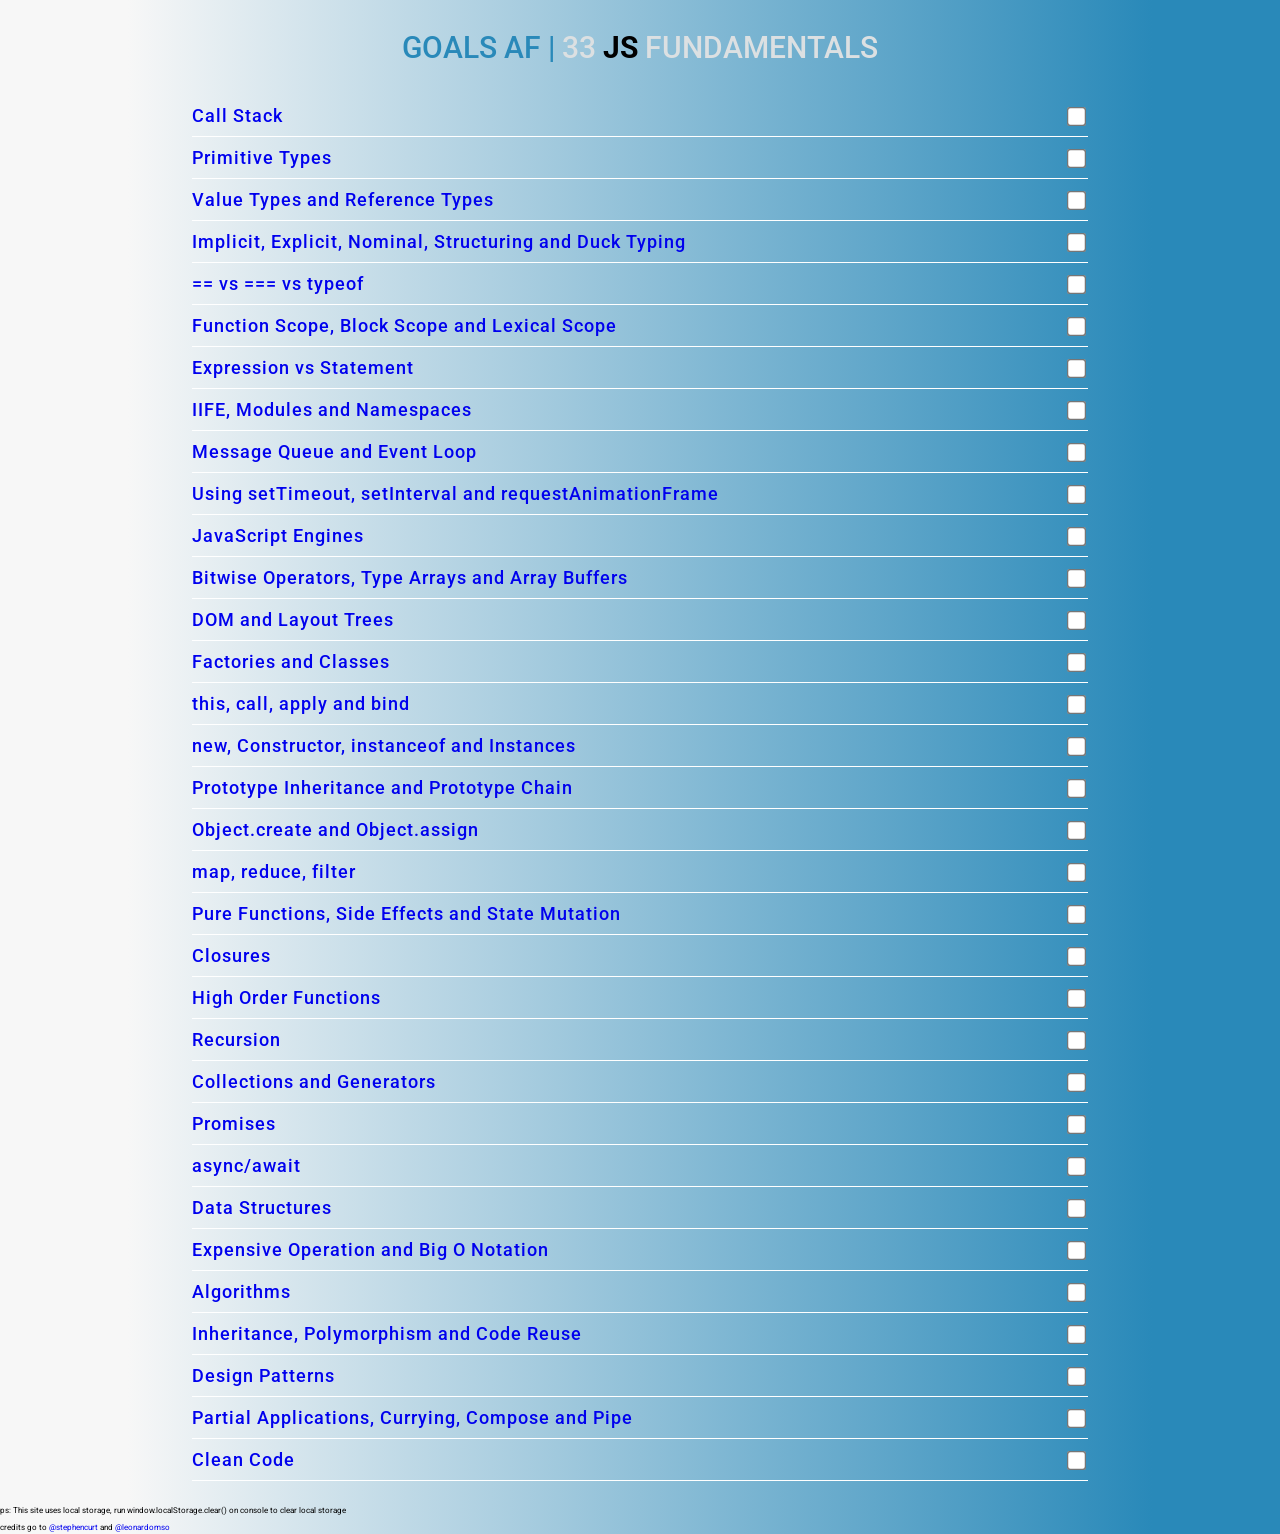
==== index.html @ ffe741ae "fix" ====
<!DOCTYPE html>
<html lang="en">
  <head>
  <meta charset="UTF-8">
  <meta name="viewport" content="width=device-width, initial-scale=1.0">
  <meta http-equiv="X-UA-Compatible" content="ie=edge">
  <link rel="icon" href="./assets/icons/iconfinder_js_282802.png">
  <link rel="stylesheet" href="./assets/stylesheets/style.css" type="text/css">
  <link href="https://fonts.googleapis.com/css?family=Roboto:400,500,700" rel="stylesheet">
  <script
  src="https://code.jquery.com/jquery-3.3.1.min.js"
  integrity="sha256-FgpCb/KJQlLNfOu91ta32o/NMZxltwRo8QtmkMRdAu8="
  crossorigin="anonymous"></script>
  <title>| 33 Fundamentals</title>
  </head>
  <body>
    <div>
      <h1><span>GOALS AF |</span> 33 <span>JS</span> Fundamentals</h1>
    </div>
    <div>
      <div id="checkbox-container">
        <div>
          <label for="option1"><a target="_blank" href="https://github.com/leonardomso/33-js-concepts#1-call-stack">Call Stack</a></label>
          <input type="checkbox" id="option1">
        </div>
        <div>
          <label for="option2"><a target="_blank" href="https://github.com/leonardomso/33-js-concepts#2-primitive-types">Primitive Types</a></label>
          <input type="checkbox" id="option2">
        </div>
        <div>
          <label for="option3"><a target="_blank" href="https://github.com/leonardomso/33-js-concepts#3-value-types-and-reference-types">Value Types and Reference Types</a></label>
          <input type="checkbox" id="option3">
        </div>
        <div>
          <label for="option4"><a target="_blank" href="https://github.com/leonardomso/33-js-concepts#4-implicit-explicit-nominal-structuring-and-duck-typing">Implicit, Explicit, Nominal, Structuring and Duck Typing</a></label>
          <input type="checkbox" id="option4">
        </div>
        <div>
          <label for="option5"><a target="_blank" href="https://github.com/leonardomso/33-js-concepts#5--vs--vs-typeof">== vs === vs typeof</a></label>
          <input type="checkbox" id="option5">
        </div>
        <div>
          <label for="option6"><a target="_blank" href="https://github.com/leonardomso/33-js-concepts#6-function-scope-block-scope-and-lexical-scope">Function Scope, Block Scope and Lexical Scope</a></label>
          <input type="checkbox" id="option6">
        </div>
        <div>
          <label for="option7"><a target="_blank" href="https://github.com/leonardomso/33-js-concepts#7-expression-vs-statement">Expression vs Statement</a></label>
          <input type="checkbox" id="option7">
        </div>
        <div>
          <label for="option8"> <a target="_blank" href="https://github.com/leonardomso/33-js-concepts#8-iife-modules-and-namespaces">IIFE, Modules and Namespaces</a></label>
          <input type="checkbox" id="option8">
        </div>
        <div>
          <label for="option9"><a target="_blank" href="https://github.com/leonardomso/33-js-concepts#9-message-queue-and-event-loop">Message Queue and Event Loop</a></label>
          <input type="checkbox" id="option9">
        </div>
        <div>
          <label for="option10"><a target="_blank" href="https://github.com/leonardomso/33-js-concepts#10-settimeout-setinterval-and-requestanimationframe">Using setTimeout, setInterval and requestAnimationFrame</a></label>
          <input type="checkbox" id="option10">
        </div>
        <div>
          <label for="option11"><a target="_blank" href="https://github.com/leonardomso/33-js-concepts#11-javascript-engines">JavaScript Engines</a></label>
          <input type="checkbox" id="option11">
        </div>
        <div>
          <label for="option12"><a target="_blank" href="https://github.com/leonardomso/33-js-concepts#12-bitwise-operators-type-arrays-and-array-buffers">Bitwise Operators, Type Arrays and Array Buffers</a></label>
          <input type="checkbox" id="option12">
        </div>
        <div>
          <label for="option13"><a target="_blank" href="https://github.com/leonardomso/33-js-concepts#13-dom-and-layout-trees">DOM and Layout Trees</a></label>
          <input type="checkbox" id="option13">
        </div>
        <div>
          <label for="option14"><a target="_blank" href="https://github.com/leonardomso/33-js-concepts#14-factories-and-classes">Factories and Classes</a></label>
          <input type="checkbox" id="option14">
        </div>
        <div>
          <label for="option15"><a href="https://github.com/leonardomso/33-js-concepts#15-this-call-apply-and-bind">this, call, apply and bind</a></label>
          <input type="checkbox" id="option15">
        </div>
        <div>
          <label for="option16"><a target="_blank" href="https://github.com/leonardomso/33-js-concepts#16-new-constructor-instanceof-and-instances">new, Constructor, instanceof and Instances</a></label>
          <input type="checkbox" id="option16">
        </div>
        <div>
          <label for="option17"><a target="_blank" href="https://github.com/leonardomso/33-js-concepts#17-prototype-inheritance-and-prototype-chain">Prototype Inheritance and Prototype Chain</a></label>
          <input type="checkbox" id="option17">
        </div>
        <div>
          <label for="option18"><a target="_blank" href="https://github.com/leonardomso/33-js-concepts#18-objectcreate-and-objectassign">Object.create and Object.assign</a></label>
          <input type="checkbox" id="option18">
        </div>
        <div>
          <label for="option19"><a target="_blank" href="https://github.com/leonardomso/33-js-concepts#19-map-reduce-filter">map, reduce, filter</a></label>
          <input type="checkbox" id="option19">
        </div>
        <div>
          <label for="option20"><a target="_blank" href="https://github.com/leonardomso/33-js-concepts#20-pure-functions-side-effects-and-state-mutation">Pure Functions, Side Effects and State Mutation</a></label>
          <input type="checkbox" id="option20">
        </div>
        <div>
          <label for="option21"><a target="_blank" href="https://github.com/leonardomso/33-js-concepts#21-closures">Closures</a></label>
          <input type="checkbox" id="option21">
        </div>
        <div>
          <label for="option22"><a target="_blank" href="https://github.com/leonardomso/33-js-concepts#22-high-order-functions">High Order Functions</a></label>
          <input type="checkbox" id="option22">
        </div>
        <div>
          <label for="option23"><a target="_blank" href="https://github.com/leonardomso/33-js-concepts#23-recursion">Recursion</a></label>
          <input type="checkbox" id="option23">
        </div>
        <div>
          <label for="option24"><a target="_blank" href="https://github.com/leonardomso/33-js-concepts#24-collections-and-generators">Collections and Generators</a></label>
          <input type="checkbox" id="option24">
        </div>
        <div>
          <label for="option25"><a target="_blank" href="https://github.com/leonardomso/33-js-concepts#25-promises">Promises</a></label>
          <input type="checkbox" id="option25">
        </div>
        <div>
          <label for="option26"><a target="_blank" href="https://github.com/leonardomso/33-js-concepts#26-asyncawait">async/await</a></label>
          <input type="checkbox" id="option26">
        </div>
        <div>
          <label for="option27"><a target="_blank" href="https://github.com/leonardomso/33-js-concepts#27-data-structures">Data Structures</a></label>
          <input type="checkbox" id="option27">
        </div>
        <div>
          <label for="option28"><a href="https://github.com/leonardomso/33-js-concepts#28-expensive-operation-and-big-o-notation">Expensive Operation and Big O Notation</a></label>
          <input type="checkbox" id="option28">
        </div>
        <div>
          <label for="option29"><a target="_blank" href="https://github.com/leonardomso/33-js-concepts#29-algorithms">Algorithms</a></label>
          <input type="checkbox" id="option29">
        </div>
        <div>
          <label for="option30"><a target="_blank" href="https://github.com/leonardomso/33-js-concepts#30-inheritance-polymorphism-and-code-reuse">Inheritance, Polymorphism and Code Reuse</a></label>
          <input type="checkbox" id="option30">
        </div>
        <div>
          <label for="option31"><a target="_blank" href="https://github.com/leonardomso/33-js-concepts#31-design-patterns">Design Patterns</a></label>
          <input type="checkbox" id="option31">
        </div>
        <div>
          <label for="option32"><a target="_blank" href="https://github.com/leonardomso/33-js-concepts#32-partial-applications-currying-compose-and-pipe">Partial Applications, Currying, Compose and Pipe</a>        </label>
          <input type="checkbox" id="option32">
        </div>
        <div>
          <label for="option33"><a target="_blank" href="https://github.com/leonardomso/33-js-concepts#33-clean-code">Clean Code</a></label>
          <input type="checkbox" id="option33">
        </div>
      </div>
    </div>
    <p><sub>ps: This site uses local storage, run window.localStorage.clear() on console to clear local storage<sub></p>
    <p><sub>credits go to <a href="https://medium.com/@stephenthecurt/33-fundamentals-every-javascript-developer-should-know-13dd720a90d1">@stephencurt</a> and <a href="https://github.com/leonardomso/33-js-concepts">@leonardomso</a><sub></p>
    <script type="text/javascript" src="./assets/scripts/main.js"></script>
  </body>
</html>
---- assets/stylesheets/style.css ----
*{
  margin: 0;
  padding: 0;
}

html {
  height: 100%;
  width: 100%;
}

body {
 min-width: 100%;
 background: linear-gradient(90deg, #f7f7f7 10%, #2989b9 90%);
 font-family: Roboto;
}

h1 { 
  color: #dce0e2;
  margin: 20px auto;
  padding: 10px 20px;
  text-align: center;
  text-transform: uppercase;
  font-size: 30px;
  font-weight: 500;
  width: 70%
}

span:nth-child(1) {
  color: #2989b9;
}

span:nth-child(2) {
  color: black;
  font-weight: bold;
}

#checkbox-container {
  width: 70%;
  margin: 0 auto;
  padding: 10px;
}

#checkbox-container div {
  margin-bottom: 10px;
  background-color: eae5e5;
  padding-bottom: 10px;
  border-bottom: 0.1px solid white;
}

#checkbox-container label {
  font-size: 18px;
  color: #2980b9;
  letter-spacing: 1px;
  width: 100%;
  font-weight: 500;
  padding: 10px 10px 10px 0px;
}

input[type=checkbox] {
  float:right;
  transform: scale(1.5);
  position: relative;
  top: 5px;
  right: 5px;
}

a{
  text-decoration: none;
}

#checkbox-container div a:visited{
  color: inherit;
}

#checkbox-container div:hover{
  text-shadow: 5px 0px 5px rgba(0, 0, 0, 0.4);
}

p {
  font-size: 10px;
  color: black;
}
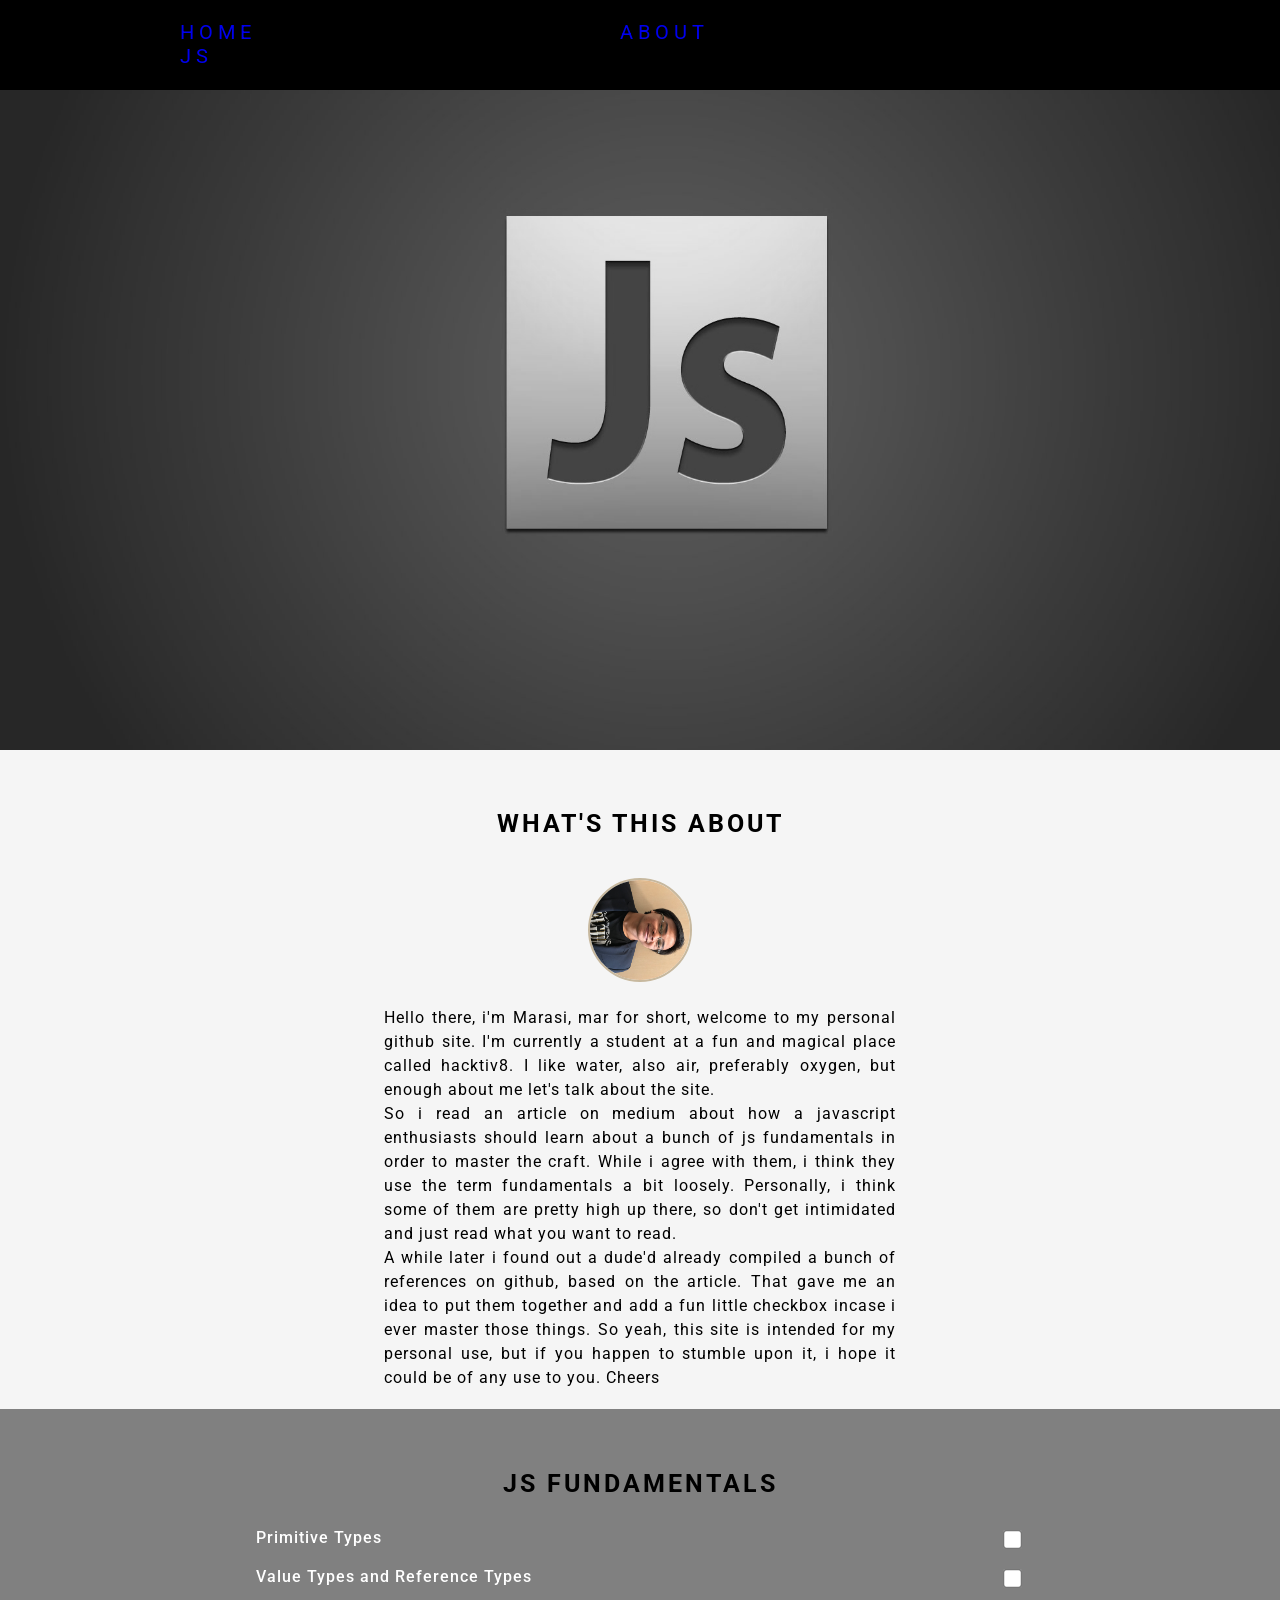
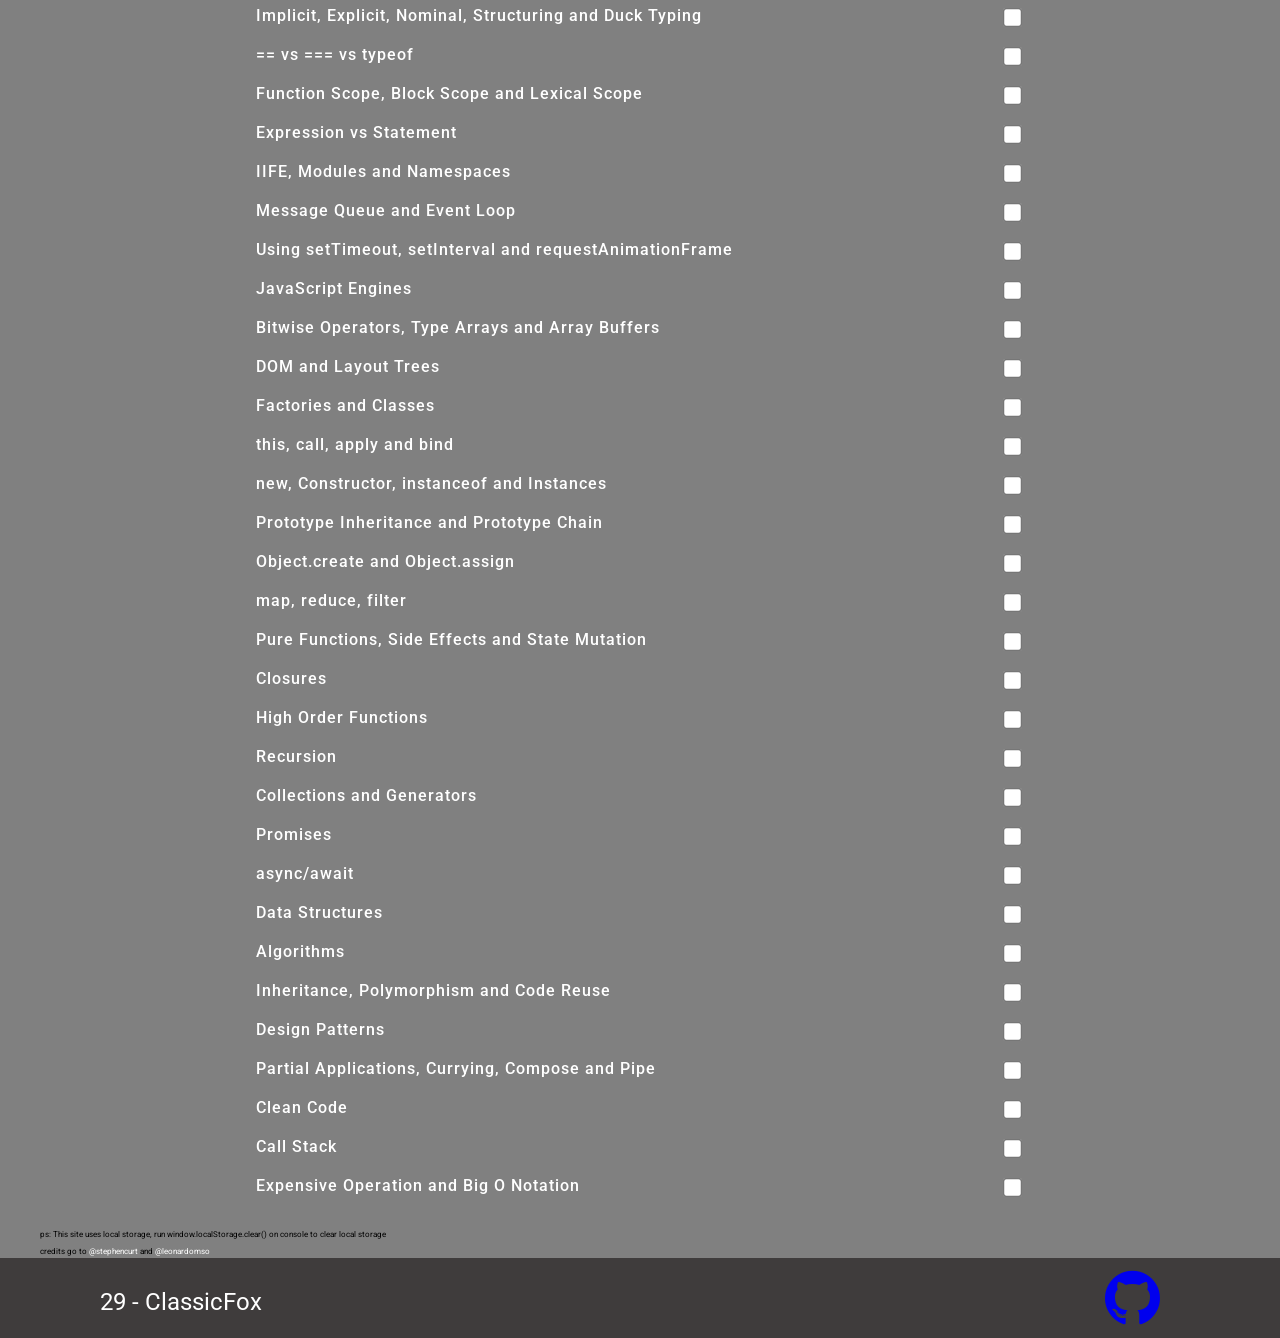
==== commit 3621423d: "revamp" ====
--- a/index.html
+++ b/index.html
@@ -5,156 +5,226 @@
   <meta name="viewport" content="width=device-width, initial-scale=1.0">
   <meta http-equiv="X-UA-Compatible" content="ie=edge">
   <link rel="icon" href="./assets/icons/iconfinder_js_282802.png">
-  <link rel="stylesheet" href="./assets/stylesheets/style.css" type="text/css">
+  <link rel="stylesheet" href="./assets/stylesheets/main.css" type="text/css">
   <link href="https://fonts.googleapis.com/css?family=Roboto:400,500,700" rel="stylesheet">
+  <link href="https://fonts.googleapis.com/css?family=Open+Sans|Raleway:100" rel="stylesheet">
+  <link href="https://stackpath.bootstrapcdn.com/font-awesome/4.7.0/css/font-awesome.min.css" rel="stylesheet" integrity="sha384-wvfXpqpZZVQGK6TAh5PVlGOfQNHSoD2xbE+QkPxCAFlNEevoEH3Sl0sibVcOQVnN" crossorigin="anonymous">
   <script
   src="https://code.jquery.com/jquery-3.3.1.min.js"
   integrity="sha256-FgpCb/KJQlLNfOu91ta32o/NMZxltwRo8QtmkMRdAu8="
   crossorigin="anonymous"></script>
-  <title>| 33 Fundamentals</title>
+  <title>Hello there | One of the best hello out there</title>
   </head>
-  <body>
-    <div>
-      <h1><span>GOALS AF |</span> 33 <span>JS</span> Fundamentals</h1>
-    </div>
-    <div>
-      <div id="checkbox-container">
+
+  <body>   
+    <section id="header">
+      <div class="nav">
+        <ul>
+          <li><a href="index.html">HOME</a></li>
+          <li><a href="#home-callout">ABOUT</a></li>
+          <li><a href="#main">JS</a></li>
+        </ul>
+      </div>
+    </section>
+
+    <section id="home">
+      <div class="content-home">
+        
+          <p class="home-tag"><span>J</span>u<span>s</span>t Code</p>
+      </div>
+    </section>
+
+    <section id="home-callout">
+        <div class="content-call-out">
+            <br>
+            <h3>What's this about</h3>
+            <img id="avatar" src="./assets/images/profile_photo.jpg">
+            <div id="about-box">
+              <p>
+                Hello there, i'm Marasi, mar for short, welcome to my personal github site.
+                I'm currently a student at a fun and magical place called hacktiv8.
+                I like water, also air, preferably oxygen, but enough about me let's talk about the site.
+              </p>
+              <p>
+                So i read an article on medium about how a javascript enthusiasts should learn about
+                a bunch of js fundamentals in order to master the craft. While i agree with them,
+                i think they use the term fundamentals a bit loosely. Personally, i think some of them are 
+                pretty high up there, so don't get intimidated and just read what you want to read.
+              </p>
+              <p>
+                A while later i found out a dude'd already compiled a bunch of references on github, based on the article.
+                That gave me an idea to put them together and add a fun little checkbox incase i ever master those things.
+                So yeah, this site is intended for my personal use, 
+                but if you happen to stumble upon it, i hope it could be of any use to you. Cheers
+              </p>
+            </div>
+            <br> 
+            <div clas="arrow">
+
+            </div>
+        </div>
+      </section>
+
+    <section id="main">
+      <div class="content-main">
+          <div class="title">
+              <h1>JS Fundamentals</h1>
+            </div>
+            <div>
+              <div id="checkbox-container">
+               
+                <div>
+                  <label for="option2"><a target="_blank" href="https://github.com/leonardomso/33-js-concepts#2-primitive-types">Primitive Types</a></label>
+                  <input type="checkbox" id="option2">
+                </div>
+                <div>
+                  <label for="option3"><a target="_blank" href="https://github.com/leonardomso/33-js-concepts#3-value-types-and-reference-types">Value Types and Reference Types</a></label>
+                  <input type="checkbox" id="option3">
+                </div>
+                <div>
+                  <label for="option4"><a target="_blank" href="https://github.com/leonardomso/33-js-concepts#4-implicit-explicit-nominal-structuring-and-duck-typing">Implicit, Explicit, Nominal, Structuring and Duck Typing</a></label>
+                  <input type="checkbox" id="option4">
+                </div>
+                <div>
+                  <label for="option5"><a target="_blank" href="https://github.com/leonardomso/33-js-concepts#5--vs--vs-typeof">== vs === vs typeof</a></label>
+                  <input type="checkbox" id="option5">
+                </div>
+                <div>
+                  <label for="option6"><a target="_blank" href="https://github.com/leonardomso/33-js-concepts#6-function-scope-block-scope-and-lexical-scope">Function Scope, Block Scope and Lexical Scope</a></label>
+                  <input type="checkbox" id="option6">
+                </div>
+                <div>
+                  <label for="option7"><a target="_blank" href="https://github.com/leonardomso/33-js-concepts#7-expression-vs-statement">Expression vs Statement</a></label>
+                  <input type="checkbox" id="option7">
+                </div>
+                <div>
+                  <label for="option8"> <a target="_blank" href="https://github.com/leonardomso/33-js-concepts#8-iife-modules-and-namespaces">IIFE, Modules and Namespaces</a></label>
+                  <input type="checkbox" id="option8">
+                </div>
+                <div>
+                  <label for="option9"><a target="_blank" href="https://github.com/leonardomso/33-js-concepts#9-message-queue-and-event-loop">Message Queue and Event Loop</a></label>
+                  <input type="checkbox" id="option9">
+                </div>
+                <div>
+                  <label for="option10"><a target="_blank" href="https://github.com/leonardomso/33-js-concepts#10-settimeout-setinterval-and-requestanimationframe">Using setTimeout, setInterval and requestAnimationFrame</a></label>
+                  <input type="checkbox" id="option10">
+                </div>
+                <div>
+                  <label for="option11"><a target="_blank" href="https://github.com/leonardomso/33-js-concepts#11-javascript-engines">JavaScript Engines</a></label>
+                  <input type="checkbox" id="option11">
+                </div>
+                <div>
+                  <label for="option12"><a target="_blank" href="https://github.com/leonardomso/33-js-concepts#12-bitwise-operators-type-arrays-and-array-buffers">Bitwise Operators, Type Arrays and Array Buffers</a></label>
+                  <input type="checkbox" id="option12">
+                </div>
+                <div>
+                  <label for="option13"><a target="_blank" href="https://github.com/leonardomso/33-js-concepts#13-dom-and-layout-trees">DOM and Layout Trees</a></label>
+                  <input type="checkbox" id="option13">
+                </div>
+                <div>
+                  <label for="option14"><a target="_blank" href="https://github.com/leonardomso/33-js-concepts#14-factories-and-classes">Factories and Classes</a></label>
+                  <input type="checkbox" id="option14">
+                </div>
+                <div>
+                  <label for="option15"><a href="https://github.com/leonardomso/33-js-concepts#15-this-call-apply-and-bind">this, call, apply and bind</a></label>
+                  <input type="checkbox" id="option15">
+                </div>
+                <div>
+                  <label for="option16"><a target="_blank" href="https://github.com/leonardomso/33-js-concepts#16-new-constructor-instanceof-and-instances">new, Constructor, instanceof and Instances</a></label>
+                  <input type="checkbox" id="option16">
+                </div>
+                <div>
+                  <label for="option17"><a target="_blank" href="https://github.com/leonardomso/33-js-concepts#17-prototype-inheritance-and-prototype-chain">Prototype Inheritance and Prototype Chain</a></label>
+                  <input type="checkbox" id="option17">
+                </div>
+                <div>
+                  <label for="option18"><a target="_blank" href="https://github.com/leonardomso/33-js-concepts#18-objectcreate-and-objectassign">Object.create and Object.assign</a></label>
+                  <input type="checkbox" id="option18">
+                </div>
+                <div>
+                  <label for="option19"><a target="_blank" href="https://github.com/leonardomso/33-js-concepts#19-map-reduce-filter">map, reduce, filter</a></label>
+                  <input type="checkbox" id="option19">
+                </div>
+                <div>
+                  <label for="option20"><a target="_blank" href="https://github.com/leonardomso/33-js-concepts#20-pure-functions-side-effects-and-state-mutation">Pure Functions, Side Effects and State Mutation</a></label>
+                  <input type="checkbox" id="option20">
+                </div>
+                <div>
+                  <label for="option21"><a target="_blank" href="https://github.com/leonardomso/33-js-concepts#21-closures">Closures</a></label>
+                  <input type="checkbox" id="option21">
+                </div>
+                <div>
+                  <label for="option22"><a target="_blank" href="https://github.com/leonardomso/33-js-concepts#22-high-order-functions">High Order Functions</a></label>
+                  <input type="checkbox" id="option22">
+                </div>
+                <div>
+                  <label for="option23"><a target="_blank" href="https://github.com/leonardomso/33-js-concepts#23-recursion">Recursion</a></label>
+                  <input type="checkbox" id="option23">
+                </div>
+                <div>
+                  <label for="option24"><a target="_blank" href="https://github.com/leonardomso/33-js-concepts#24-collections-and-generators">Collections and Generators</a></label>
+                  <input type="checkbox" id="option24">
+                </div>
+                <div>
+                  <label for="option25"><a target="_blank" href="https://github.com/leonardomso/33-js-concepts#25-promises">Promises</a></label>
+                  <input type="checkbox" id="option25">
+                </div>
+                <div>
+                  <label for="option26"><a target="_blank" href="https://github.com/leonardomso/33-js-concepts#26-asyncawait">async/await</a></label>
+                  <input type="checkbox" id="option26">
+                </div>
+                <div>
+                  <label for="option27"><a target="_blank" href="https://github.com/leonardomso/33-js-concepts#27-data-structures">Data Structures</a></label>
+                  <input type="checkbox" id="option27">
+                </div>
+                <div>
+                  <label for="option29"><a target="_blank" href="https://github.com/leonardomso/33-js-concepts#29-algorithms">Algorithms</a></label>
+                  <input type="checkbox" id="option29">
+                </div>
+                <div>
+                  <label for="option30"><a target="_blank" href="https://github.com/leonardomso/33-js-concepts#30-inheritance-polymorphism-and-code-reuse">Inheritance, Polymorphism and Code Reuse</a></label>
+                  <input type="checkbox" id="option30">
+                </div>
+                <div>
+                  <label for="option31"><a target="_blank" href="https://github.com/leonardomso/33-js-concepts#31-design-patterns">Design Patterns</a></label>
+                  <input type="checkbox" id="option31">
+                </div>
+                <div>
+                  <label for="option32"><a target="_blank" href="https://github.com/leonardomso/33-js-concepts#32-partial-applications-currying-compose-and-pipe">Partial Applications, Currying, Compose and Pipe</a>        </label>
+                  <input type="checkbox" id="option32">
+                </div>
+                <div>
+                  <label for="option33"><a target="_blank" href="https://github.com/leonardomso/33-js-concepts#33-clean-code">Clean Code</a></label>
+                  <input type="checkbox" id="option33">
+                </div>
+                <div>
+                    <label for="option35"><a target="_blank" href="https://github.com/leonardomso/33-js-concepts#1-call-stack">Call Stack</a></label>
+                    <input type="checkbox" id="option35">
+                  </div>
+                  <div>
+                      <label for="option34"><a target="_blank" href="https://github.com/leonardomso/33-js-concepts#28-expensive-operation-and-big-o-notation">Expensive Operation and Big O Notation</a></label>
+                      <input type="checkbox" id="option34">
+                  </div>
+                
+
+              </div>
+            </div>
+      </div>
+      <div class="post-script">
+          <p><sub>ps: This site uses local storage, run window.localStorage.clear() on console to clear local storage<sub></p>
+            <p><sub>credits go to <a href="https://medium.com/@stephenthecurt/33-fundamentals-every-javascript-developer-should-know-13dd720a90d1">@stephencurt</a> and <a href="https://github.com/leonardomso/33-js-concepts">@leonardomso</a><sub></p>
+      </div>
+    </section>
+
+    <footer>
         <div>
-          <label for="option1"><a target="_blank" href="https://github.com/leonardomso/33-js-concepts#1-call-stack">Call Stack</a></label>
-          <input type="checkbox" id="option1">
+            <p>29 - ClassicFox</p></div>
+            <div class="social-media">
+                <span><a href="https://github.com/mar-sh"><i class="fa fa-github fa-4x" aria-hidden="true"></i></a></span>
+            </div>
         </div>
-        <div>
-          <label for="option2"><a target="_blank" href="https://github.com/leonardomso/33-js-concepts#2-primitive-types">Primitive Types</a></label>
-          <input type="checkbox" id="option2">
-        </div>
-        <div>
-          <label for="option3"><a target="_blank" href="https://github.com/leonardomso/33-js-concepts#3-value-types-and-reference-types">Value Types and Reference Types</a></label>
-          <input type="checkbox" id="option3">
-        </div>
-        <div>
-          <label for="option4"><a target="_blank" href="https://github.com/leonardomso/33-js-concepts#4-implicit-explicit-nominal-structuring-and-duck-typing">Implicit, Explicit, Nominal, Structuring and Duck Typing</a></label>
-          <input type="checkbox" id="option4">
-        </div>
-        <div>
-          <label for="option5"><a target="_blank" href="https://github.com/leonardomso/33-js-concepts#5--vs--vs-typeof">== vs === vs typeof</a></label>
-          <input type="checkbox" id="option5">
-        </div>
-        <div>
-          <label for="option6"><a target="_blank" href="https://github.com/leonardomso/33-js-concepts#6-function-scope-block-scope-and-lexical-scope">Function Scope, Block Scope and Lexical Scope</a></label>
-          <input type="checkbox" id="option6">
-        </div>
-        <div>
-          <label for="option7"><a target="_blank" href="https://github.com/leonardomso/33-js-concepts#7-expression-vs-statement">Expression vs Statement</a></label>
-          <input type="checkbox" id="option7">
-        </div>
-        <div>
-          <label for="option8"> <a target="_blank" href="https://github.com/leonardomso/33-js-concepts#8-iife-modules-and-namespaces">IIFE, Modules and Namespaces</a></label>
-          <input type="checkbox" id="option8">
-        </div>
-        <div>
-          <label for="option9"><a target="_blank" href="https://github.com/leonardomso/33-js-concepts#9-message-queue-and-event-loop">Message Queue and Event Loop</a></label>
-          <input type="checkbox" id="option9">
-        </div>
-        <div>
-          <label for="option10"><a target="_blank" href="https://github.com/leonardomso/33-js-concepts#10-settimeout-setinterval-and-requestanimationframe">Using setTimeout, setInterval and requestAnimationFrame</a></label>
-          <input type="checkbox" id="option10">
-        </div>
-        <div>
-          <label for="option11"><a target="_blank" href="https://github.com/leonardomso/33-js-concepts#11-javascript-engines">JavaScript Engines</a></label>
-          <input type="checkbox" id="option11">
-        </div>
-        <div>
-          <label for="option12"><a target="_blank" href="https://github.com/leonardomso/33-js-concepts#12-bitwise-operators-type-arrays-and-array-buffers">Bitwise Operators, Type Arrays and Array Buffers</a></label>
-          <input type="checkbox" id="option12">
-        </div>
-        <div>
-          <label for="option13"><a target="_blank" href="https://github.com/leonardomso/33-js-concepts#13-dom-and-layout-trees">DOM and Layout Trees</a></label>
-          <input type="checkbox" id="option13">
-        </div>
-        <div>
-          <label for="option14"><a target="_blank" href="https://github.com/leonardomso/33-js-concepts#14-factories-and-classes">Factories and Classes</a></label>
-          <input type="checkbox" id="option14">
-        </div>
-        <div>
-          <label for="option15"><a href="https://github.com/leonardomso/33-js-concepts#15-this-call-apply-and-bind">this, call, apply and bind</a></label>
-          <input type="checkbox" id="option15">
-        </div>
-        <div>
-          <label for="option16"><a target="_blank" href="https://github.com/leonardomso/33-js-concepts#16-new-constructor-instanceof-and-instances">new, Constructor, instanceof and Instances</a></label>
-          <input type="checkbox" id="option16">
-        </div>
-        <div>
-          <label for="option17"><a target="_blank" href="https://github.com/leonardomso/33-js-concepts#17-prototype-inheritance-and-prototype-chain">Prototype Inheritance and Prototype Chain</a></label>
-          <input type="checkbox" id="option17">
-        </div>
-        <div>
-          <label for="option18"><a target="_blank" href="https://github.com/leonardomso/33-js-concepts#18-objectcreate-and-objectassign">Object.create and Object.assign</a></label>
-          <input type="checkbox" id="option18">
-        </div>
-        <div>
-          <label for="option19"><a target="_blank" href="https://github.com/leonardomso/33-js-concepts#19-map-reduce-filter">map, reduce, filter</a></label>
-          <input type="checkbox" id="option19">
-        </div>
-        <div>
-          <label for="option20"><a target="_blank" href="https://github.com/leonardomso/33-js-concepts#20-pure-functions-side-effects-and-state-mutation">Pure Functions, Side Effects and State Mutation</a></label>
-          <input type="checkbox" id="option20">
-        </div>
-        <div>
-          <label for="option21"><a target="_blank" href="https://github.com/leonardomso/33-js-concepts#21-closures">Closures</a></label>
-          <input type="checkbox" id="option21">
-        </div>
-        <div>
-          <label for="option22"><a target="_blank" href="https://github.com/leonardomso/33-js-concepts#22-high-order-functions">High Order Functions</a></label>
-          <input type="checkbox" id="option22">
-        </div>
-        <div>
-          <label for="option23"><a target="_blank" href="https://github.com/leonardomso/33-js-concepts#23-recursion">Recursion</a></label>
-          <input type="checkbox" id="option23">
-        </div>
-        <div>
-          <label for="option24"><a target="_blank" href="https://github.com/leonardomso/33-js-concepts#24-collections-and-generators">Collections and Generators</a></label>
-          <input type="checkbox" id="option24">
-        </div>
-        <div>
-          <label for="option25"><a target="_blank" href="https://github.com/leonardomso/33-js-concepts#25-promises">Promises</a></label>
-          <input type="checkbox" id="option25">
-        </div>
-        <div>
-          <label for="option26"><a target="_blank" href="https://github.com/leonardomso/33-js-concepts#26-asyncawait">async/await</a></label>
-          <input type="checkbox" id="option26">
-        </div>
-        <div>
-          <label for="option27"><a target="_blank" href="https://github.com/leonardomso/33-js-concepts#27-data-structures">Data Structures</a></label>
-          <input type="checkbox" id="option27">
-        </div>
-        <div>
-          <label for="option28"><a href="https://github.com/leonardomso/33-js-concepts#28-expensive-operation-and-big-o-notation">Expensive Operation and Big O Notation</a></label>
-          <input type="checkbox" id="option28">
-        </div>
-        <div>
-          <label for="option29"><a target="_blank" href="https://github.com/leonardomso/33-js-concepts#29-algorithms">Algorithms</a></label>
-          <input type="checkbox" id="option29">
-        </div>
-        <div>
-          <label for="option30"><a target="_blank" href="https://github.com/leonardomso/33-js-concepts#30-inheritance-polymorphism-and-code-reuse">Inheritance, Polymorphism and Code Reuse</a></label>
-          <input type="checkbox" id="option30">
-        </div>
-        <div>
-          <label for="option31"><a target="_blank" href="https://github.com/leonardomso/33-js-concepts#31-design-patterns">Design Patterns</a></label>
-          <input type="checkbox" id="option31">
-        </div>
-        <div>
-          <label for="option32"><a target="_blank" href="https://github.com/leonardomso/33-js-concepts#32-partial-applications-currying-compose-and-pipe">Partial Applications, Currying, Compose and Pipe</a>        </label>
-          <input type="checkbox" id="option32">
-        </div>
-        <div>
-          <label for="option33"><a target="_blank" href="https://github.com/leonardomso/33-js-concepts#33-clean-code">Clean Code</a></label>
-          <input type="checkbox" id="option33">
-        </div>
-      </div>
-    </div>
-    <p><sub>ps: This site uses local storage, run window.localStorage.clear() on console to clear local storage<sub></p>
-    <p><sub>credits go to <a href="https://medium.com/@stephenthecurt/33-fundamentals-every-javascript-developer-should-know-13dd720a90d1">@stephencurt</a> and <a href="https://github.com/leonardomso/33-js-concepts">@leonardomso</a><sub></p>
+    </footer>
+    
     <script type="text/javascript" src="./assets/scripts/main.js"></script>
   </body>
 </html>
--- a/assets/stylesheets/main.css
+++ b/assets/stylesheets/main.css
@@ -0,0 +1,216 @@
+/* Global */
+* {
+  margin: 0;
+  padding: 0;
+}
+
+html {
+  height: 100%;
+  width: 100%;
+}
+
+body {
+  scroll-behavior: smooth;
+  min-height: 100%;
+  min-width: 100%;
+  font-family: Roboto;
+}
+
+/* Header */
+#header {
+  height: 10%;
+  width: 100%;
+  background-color: black;
+  position: fixed;
+  z-index: 20;
+}
+
+#header nav {
+  float: left;
+}
+
+#header li{
+  display: inline-block;
+  color : white;
+  font-size: 20px;
+  font-family: Roboto, sans-serif;
+  letter-spacing: 5px;
+  margin: 0 100px;
+  position: relative;
+  top: 20px;
+}
+
+#header li a {
+  margin: 10px 80px;
+  text-align: center;
+  text-decoration: none;
+}
+
+#header li a:visited {
+  color: inherit;
+}
+
+#header li a:hover {
+  transform: scale(1.2);
+  transition: 1s;
+}
+
+/* Home */
+#home {
+  display: block;
+  height: 750px;
+  width: 100%;
+  background: url("../images/js.jpg");
+  filter: grayscale(1);
+  background-size: cover;
+  background-repeat: no-repeat;
+}
+
+/* Home-callout */
+#home-callout {
+    width: 100%;
+    height: auto;
+    background-color: whitesmoke;
+}
+
+.content-call-out {
+  width: 80%;
+  margin: 0 auto;
+  text-align: center;
+}
+
+.content-call-out h3 {
+  margin: 40px auto;
+  font-size: 25px;
+  text-transform: uppercase;
+  font-weight: 700;
+  letter-spacing: 3px;
+}
+
+#avatar {
+  width:  100px;
+  height: 100px;
+  border: 2px solid #c7b89e;
+  border-radius: 50%;
+  margin-bottom: 20px;
+  transform: rotate(90deg);
+  -webkit-transform: rotate(90deg);
+  -moz-transform: rotate(90deg);
+}
+
+#about-box {
+  width: 50%;
+  margin: 0px auto;
+  text-align: justify;
+}
+
+#about-box p {
+  letter-spacing: 1px;
+  font-size: 16px;
+  line-height: 24px;
+}
+
+/* Main */
+#main {
+  width: 100%;
+  height: auto;
+  background-color: grey;
+}
+
+.content-main {
+  width: 80%;
+  margin: 0 auto;
+}
+
+.content-main h1 {
+  position: relative;
+  top: 20px;
+  margin: 0 auto;
+  padding: 40px 0;
+  font-size: 25px;
+  text-transform: uppercase;
+  font-weight: 700;
+  letter-spacing: 3px;
+  text-align: center;
+}
+
+#checkbox-container {
+  width: 75%;
+  margin: 0 auto;
+  padding: 10px;
+}
+
+#checkbox-container div {
+  margin-bottom: 10px;
+  padding-bottom: 10px;
+}
+
+#checkbox-container div a {
+  font-size: 16px;
+  text-decoration: none;
+  color: white;
+  letter-spacing: 1px;
+  width: 100%;
+  font-weight: 500;
+  padding: 10px 10px 10px 0px;
+}
+
+input[type=checkbox] {
+  float:right;
+  transform: scale(1.5);
+  position: relative;
+  top: 5px;
+  right: 5px;
+}
+
+#checkbox-container div a:visited{
+  color: white;
+}
+
+#checkbox-container div:hover{
+  text-shadow: 10px 5px 5px rgba(0, 0, 0, 0.8);
+}
+
+.post-script {
+  margin-left: 40px;
+  font-size: 10px;
+}
+
+.post-script a{
+  text-decoration: none;
+  color: white;
+}
+
+.post-script a:visited {
+  color: inherit;
+}
+
+/* Footer */
+
+footer {
+  height: 80px;
+  background-color: rgba(46, 43, 43, 0.918);
+  float: bottom;
+}
+
+footer p {
+  color:white;
+  padding-top: 10px;
+  margin-left: 100px;
+  display: inline-block;
+  font-size: 24px;
+  position: relative;
+  top: 20px;
+}
+
+i {
+  float: right;
+  position: relative;
+  bottom: 30px;
+  right: 20px;
+  margin-right: 100px;    
+}
+
+footer a:visited {
+  color: initial;
+}
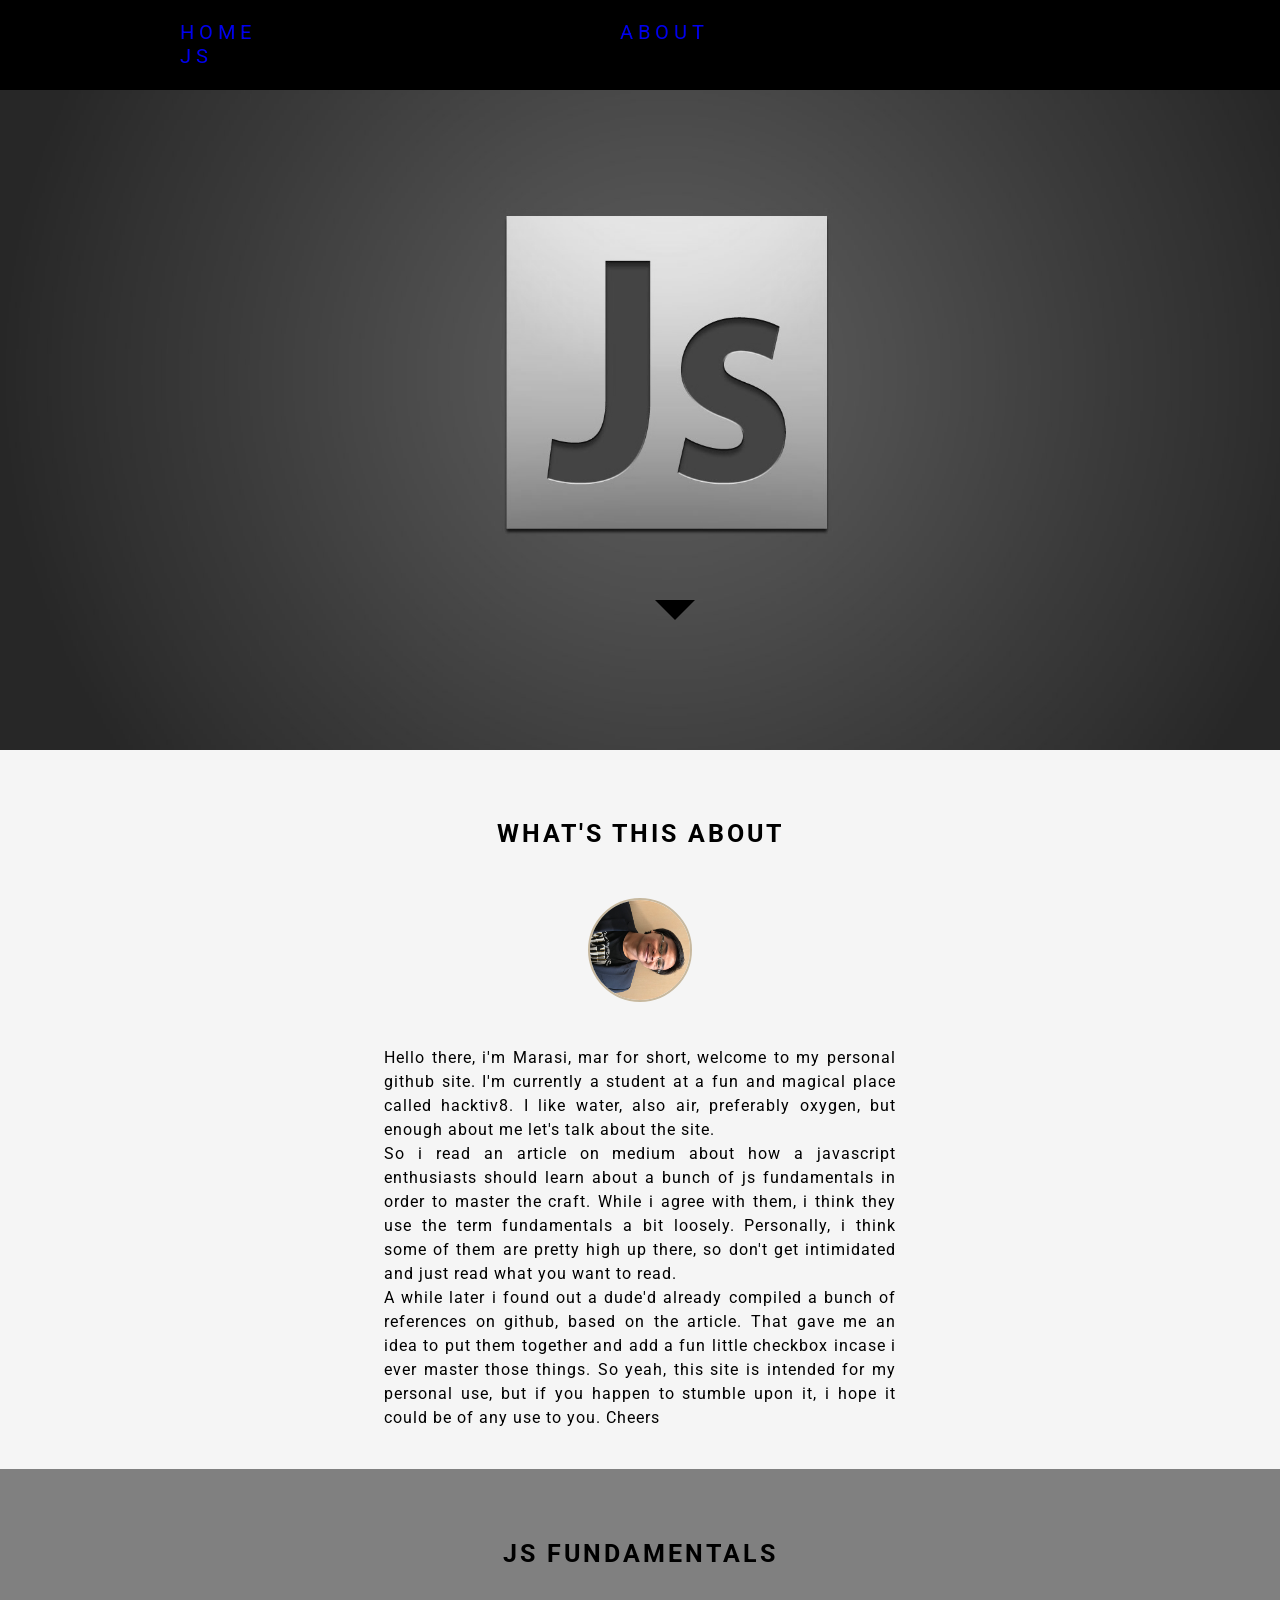
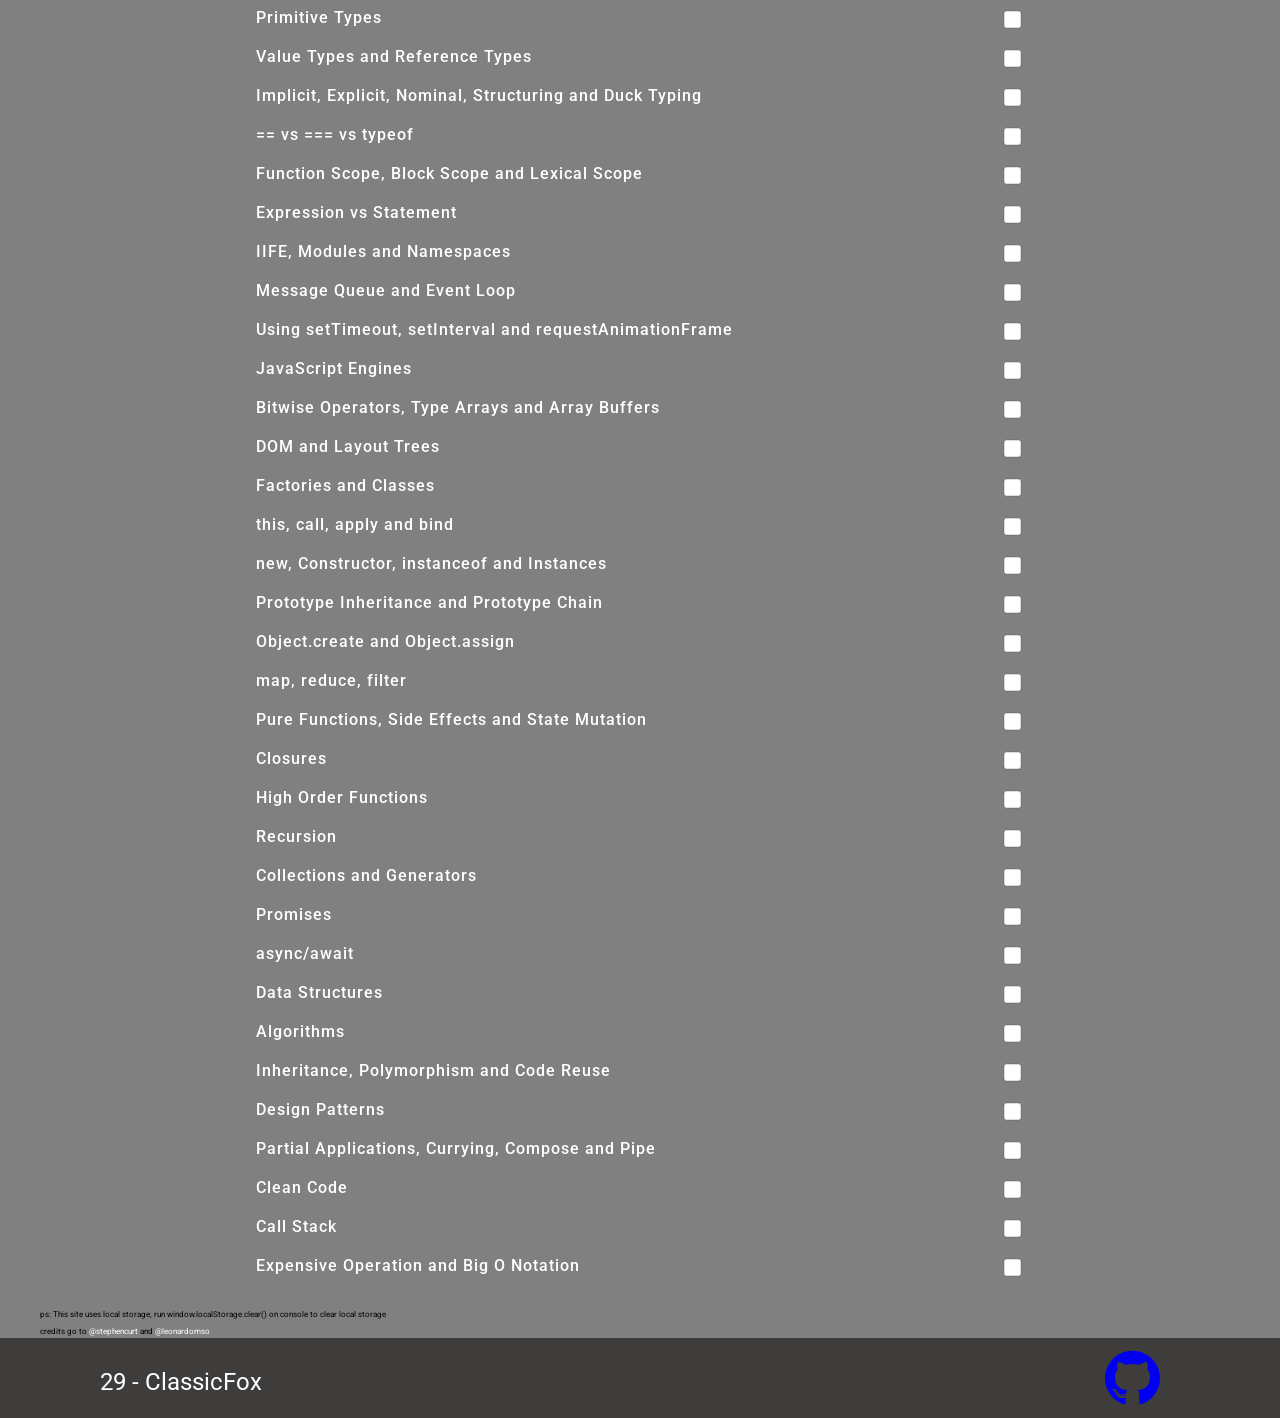
==== commit e611ecca: "add" ====
--- a/index.html
+++ b/index.html
@@ -29,8 +29,9 @@
 
     <section id="home">
       <div class="content-home">
-        
-          <p class="home-tag"><span>J</span>u<span>s</span>t Code</p>
+          <div clas="arrow">
+              <div class="arrow-down"></div>
+          </div>
       </div>
     </section>
 
@@ -59,9 +60,7 @@
               </p>
             </div>
             <br> 
-            <div clas="arrow">
-
-            </div>
+            
         </div>
       </section>
 
--- a/assets/stylesheets/main.css
+++ b/assets/stylesheets/main.css
@@ -47,7 +47,7 @@
 }
 
 #header li a:visited {
-  color: inherit;
+  color: white;
 }
 
 #header li a:hover {
@@ -64,6 +64,17 @@
   filter: grayscale(1);
   background-size: cover;
   background-repeat: no-repeat;
+}
+
+.arrow-down {
+  width: 0; 
+  height: 0; 
+  border-left: 20px solid transparent;
+  border-right: 20px solid transparent;
+  border-top: 20px solid black;
+  position: relative;
+  top: 600px;
+  left: 655px;
 }
 
 /* Home-callout */
@@ -81,6 +92,7 @@
 
 .content-call-out h3 {
   margin: 40px auto;
+  padding: 10px;
   font-size: 25px;
   text-transform: uppercase;
   font-weight: 700;
@@ -100,7 +112,7 @@
 
 #about-box {
   width: 50%;
-  margin: 0px auto;
+  margin: 20px auto;
   text-align: justify;
 }
 
@@ -126,7 +138,7 @@
   position: relative;
   top: 20px;
   margin: 0 auto;
-  padding: 40px 0;
+  padding: 50px 0;
   font-size: 25px;
   text-transform: uppercase;
   font-weight: 700;
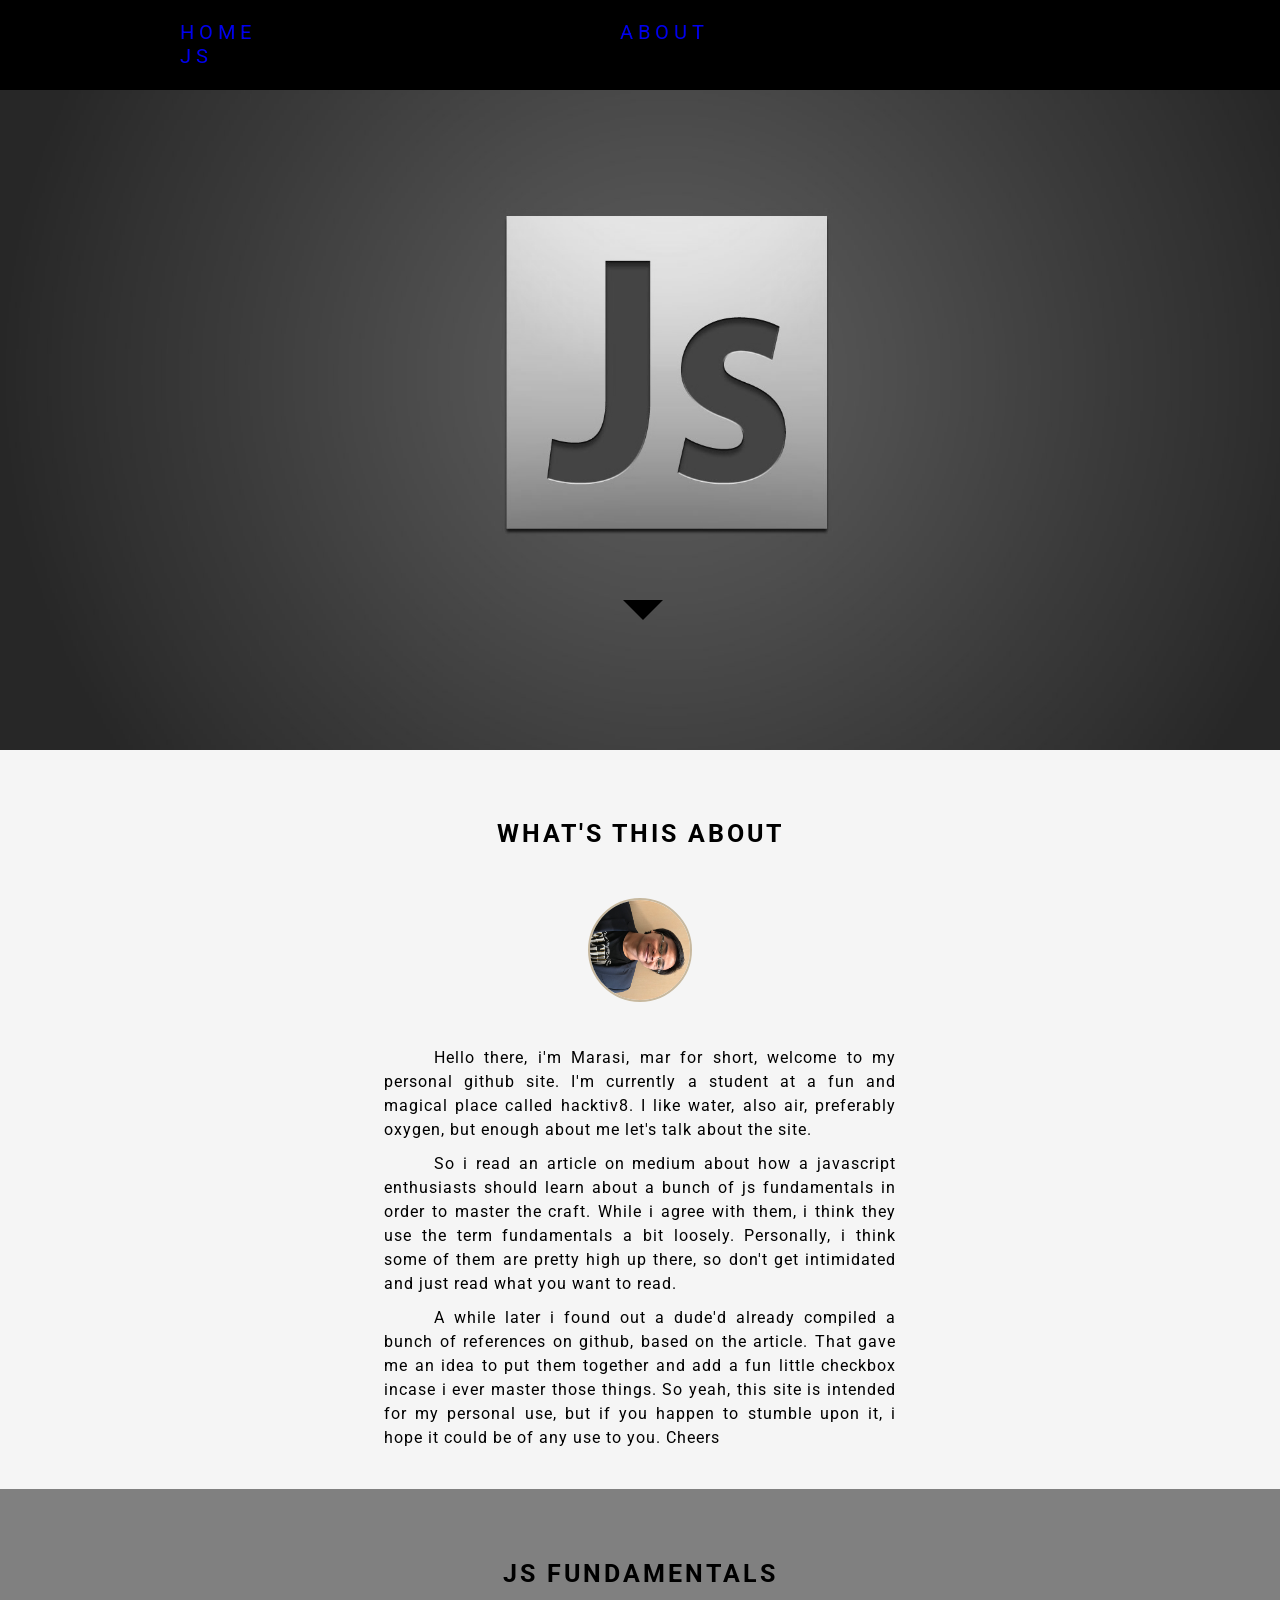
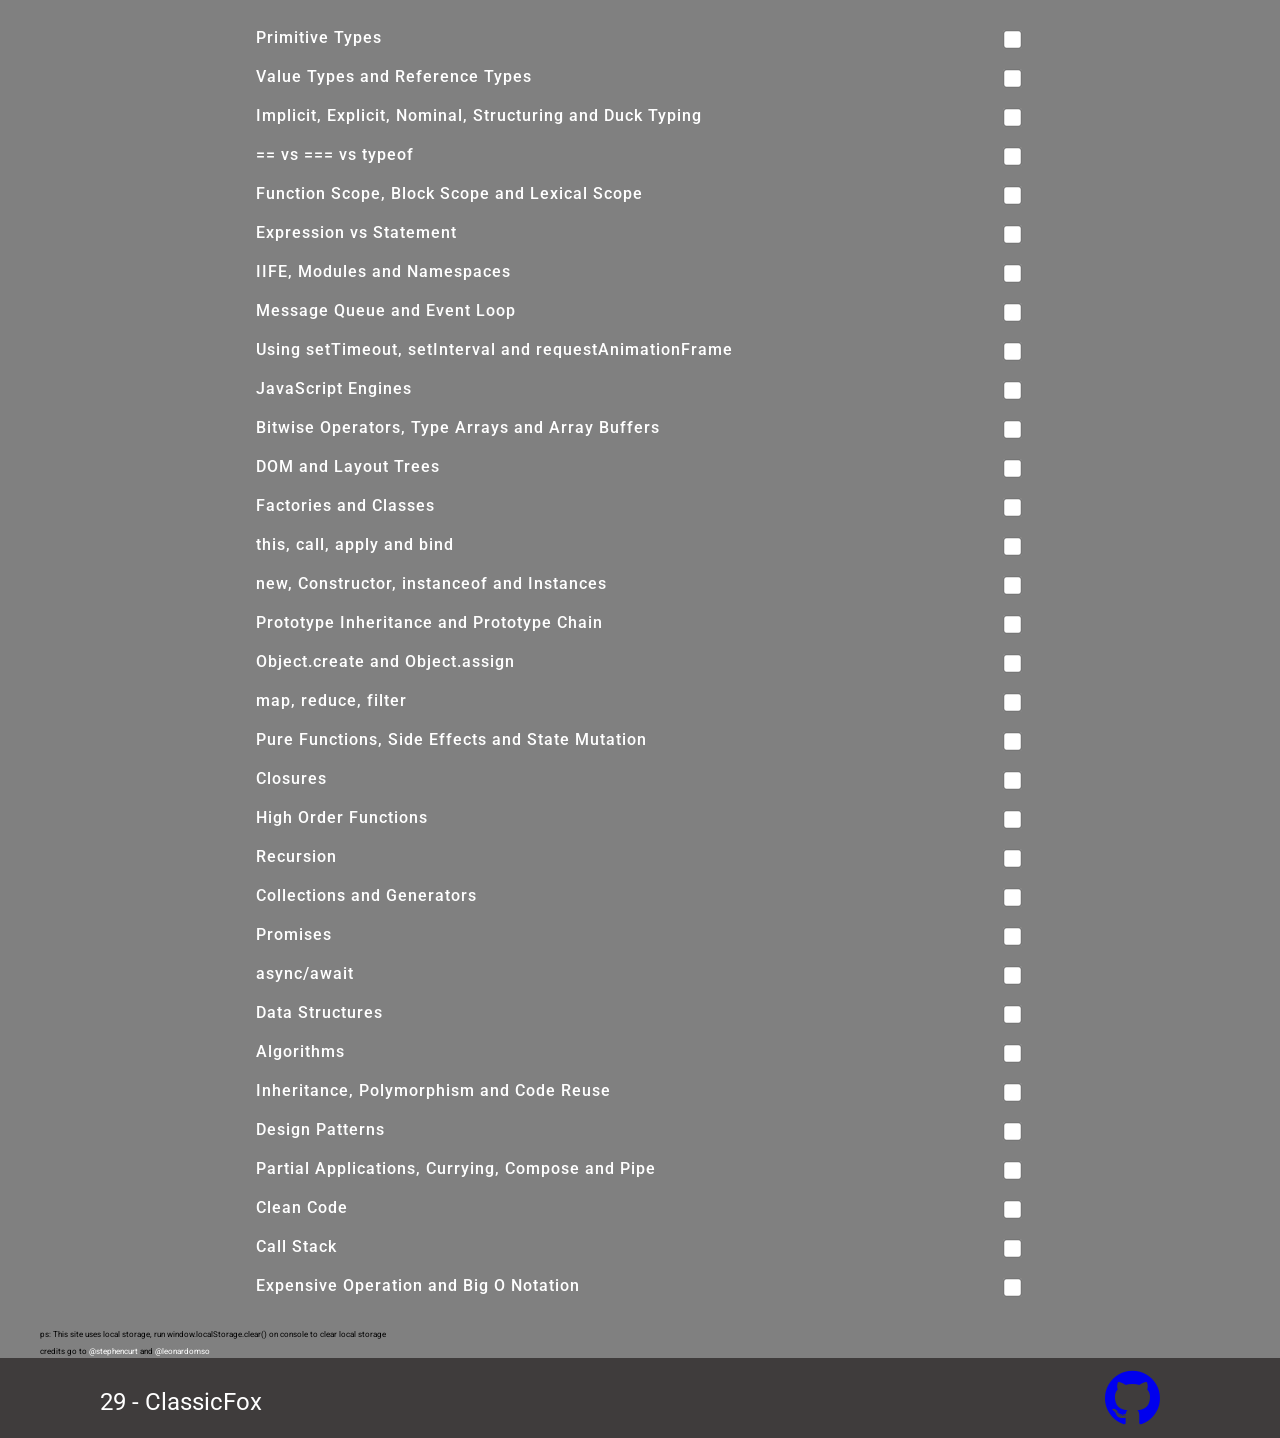
==== commit 2b45b29a: "test" ====
--- a/index.html
+++ b/index.html
@@ -42,18 +42,18 @@
             <img id="avatar" src="./assets/images/profile_photo.jpg">
             <div id="about-box">
               <p>
-                Hello there, i'm Marasi, mar for short, welcome to my personal github site.
+                <span>Hello</span> there, i'm Marasi, mar for short, welcome to my personal github site.
                 I'm currently a student at a fun and magical place called hacktiv8.
                 I like water, also air, preferably oxygen, but enough about me let's talk about the site.
               </p>
               <p>
-                So i read an article on medium about how a javascript enthusiasts should learn about
+                <span>So</span> i read an article on medium about how a javascript enthusiasts should learn about
                 a bunch of js fundamentals in order to master the craft. While i agree with them,
                 i think they use the term fundamentals a bit loosely. Personally, i think some of them are 
                 pretty high up there, so don't get intimidated and just read what you want to read.
               </p>
               <p>
-                A while later i found out a dude'd already compiled a bunch of references on github, based on the article.
+                <span>A</span> while later i found out a dude'd already compiled a bunch of references on github, based on the article.
                 That gave me an idea to put them together and add a fun little checkbox incase i ever master those things.
                 So yeah, this site is intended for my personal use, 
                 but if you happen to stumble upon it, i hope it could be of any use to you. Cheers
--- a/assets/stylesheets/main.css
+++ b/assets/stylesheets/main.css
@@ -74,7 +74,8 @@
   border-top: 20px solid black;
   position: relative;
   top: 600px;
-  left: 655px;
+  left: 48.7%;
+  z-index: 19;
 }
 
 /* Home-callout */
@@ -120,6 +121,11 @@
   letter-spacing: 1px;
   font-size: 16px;
   line-height: 24px;
+  margin-block-end: 10px
+}
+
+#about-box p span {
+  margin-inline-start: 50px;
 }
 
 /* Main */
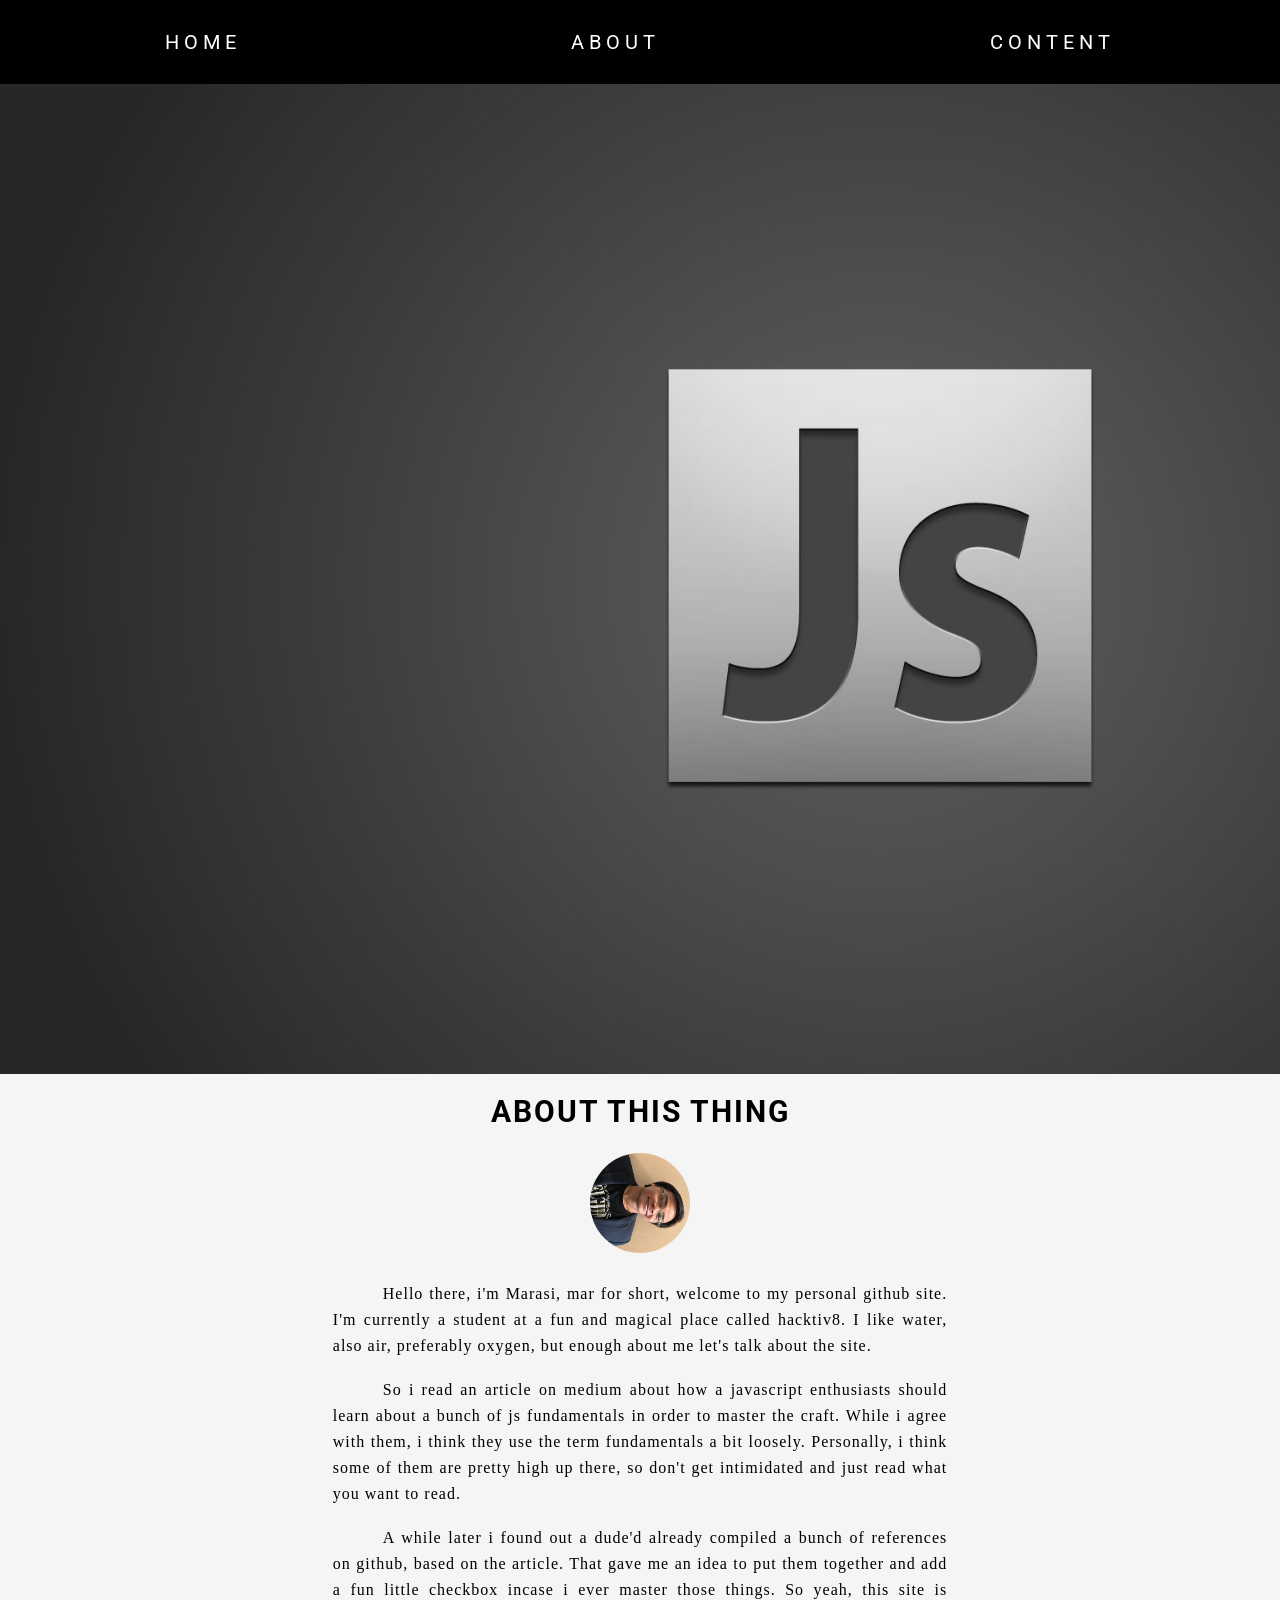
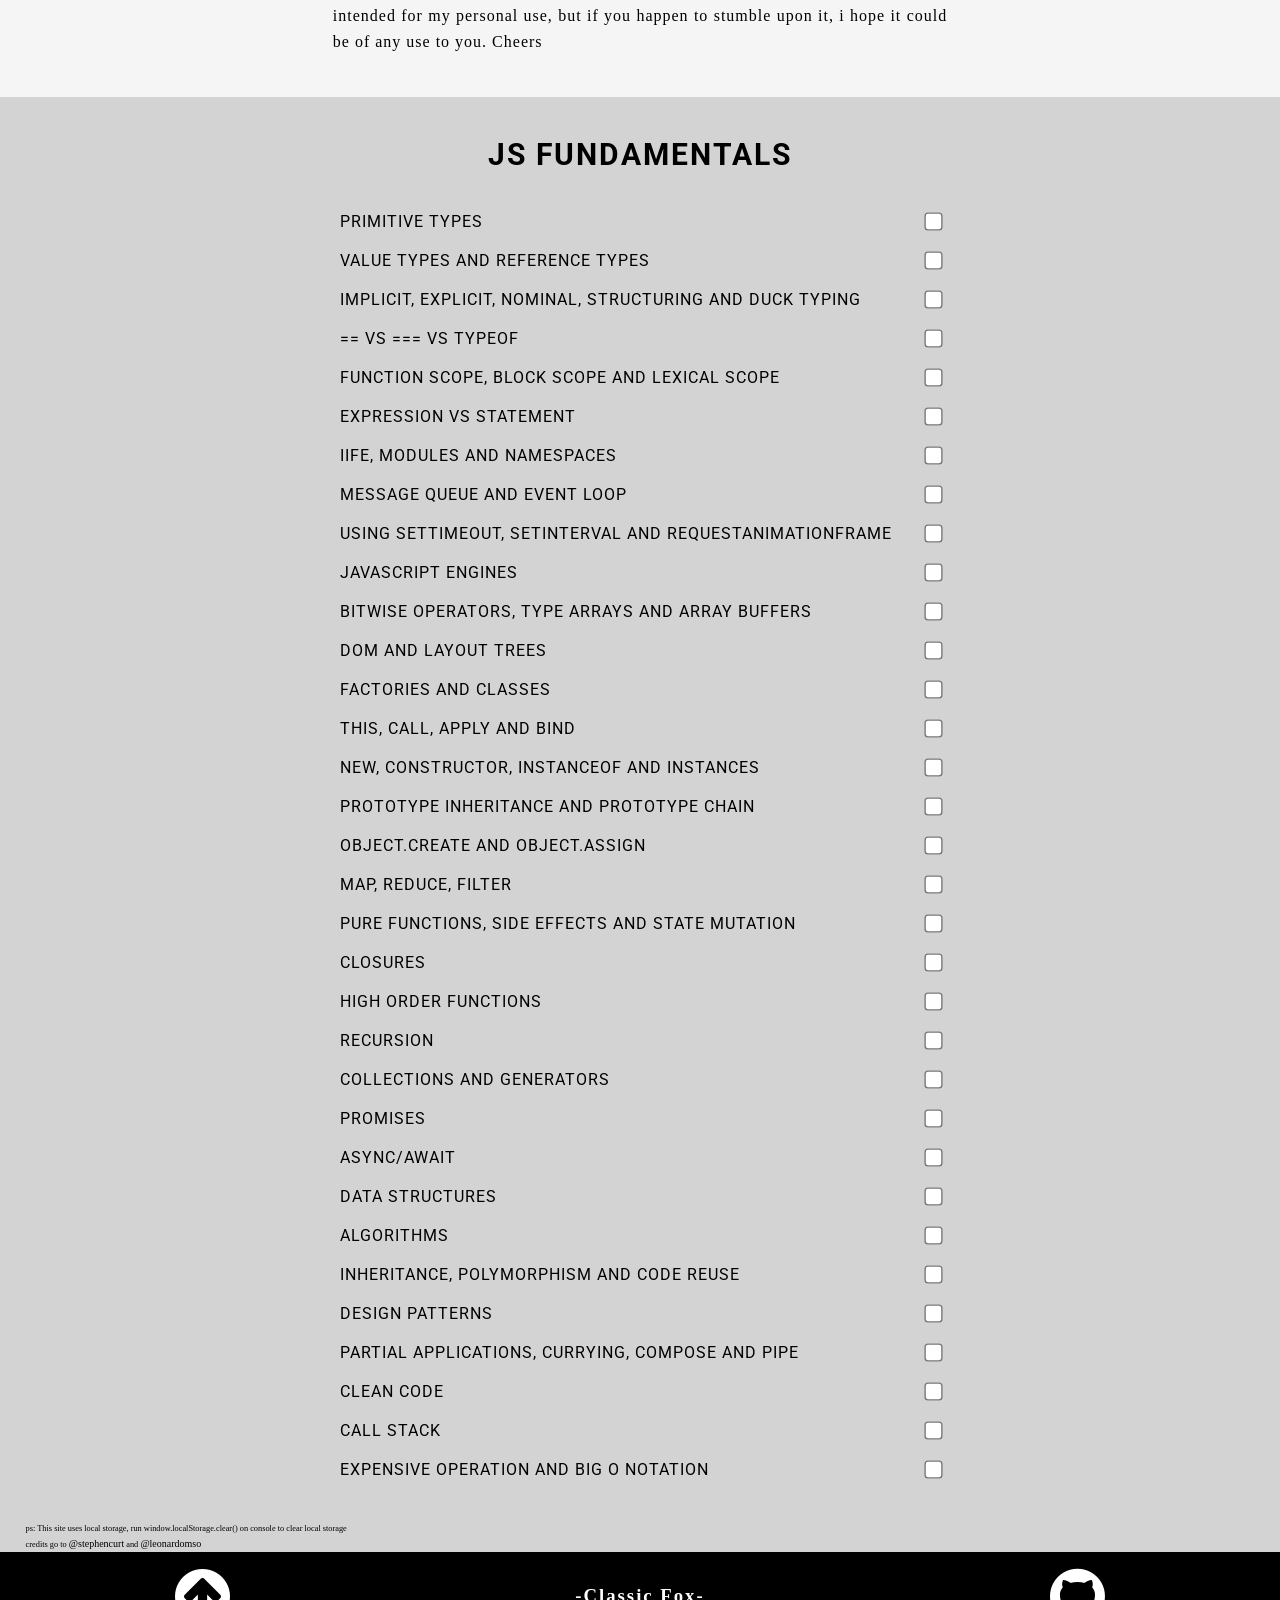
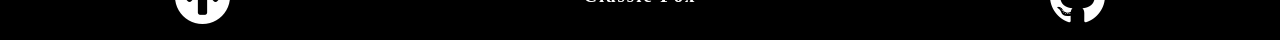
==== commit fed0c0d6: "revamp to flexbox" ====
--- a/index.html
+++ b/index.html
@@ -1,78 +1,68 @@
 <!DOCTYPE html>
-<html lang="en">
+<!--[if lt IE 7]>      <html class="no-js lt-ie9 lt-ie8 lt-ie7"> <![endif]-->
+<!--[if IE 7]>         <html class="no-js lt-ie9 lt-ie8"> <![endif]-->
+<!--[if IE 8]>         <html class="no-js lt-ie9"> <![endif]-->
+<!--[if gt IE 8]><!--> <html class="no-js"> <!--<![endif]-->
   <head>
-  <meta charset="UTF-8">
-  <meta name="viewport" content="width=device-width, initial-scale=1.0">
-  <meta http-equiv="X-UA-Compatible" content="ie=edge">
-  <link rel="icon" href="./assets/icons/iconfinder_js_282802.png">
-  <link rel="stylesheet" href="./assets/stylesheets/main.css" type="text/css">
-  <link href="https://fonts.googleapis.com/css?family=Roboto:400,500,700" rel="stylesheet">
-  <link href="https://fonts.googleapis.com/css?family=Open+Sans|Raleway:100" rel="stylesheet">
-  <link href="https://stackpath.bootstrapcdn.com/font-awesome/4.7.0/css/font-awesome.min.css" rel="stylesheet" integrity="sha384-wvfXpqpZZVQGK6TAh5PVlGOfQNHSoD2xbE+QkPxCAFlNEevoEH3Sl0sibVcOQVnN" crossorigin="anonymous">
-  <script
-  src="https://code.jquery.com/jquery-3.3.1.min.js"
-  integrity="sha256-FgpCb/KJQlLNfOu91ta32o/NMZxltwRo8QtmkMRdAu8="
-  crossorigin="anonymous"></script>
-  <title>Hello there | One of the best hello out there</title>
+    <meta charset="utf-8">
+    <meta http-equiv="X-UA-Compatible" content="IE=edge">
+    <title>Hello there | One of the best hello out there</title>
+    <meta name="description" content="">
+    <meta name="viewport" content="width=device-width, initial-scale=1">
+    <link rel="icon" href="./assets/icons/iconfinder_js_282802.png">
+    <link rel="stylesheet" href="./assets/stylesheets/main.css">
+    <link href="https://fonts.googleapis.com/css?family=Roboto:400,500,700" rel="stylesheet">
+    <link href="https://fonts.googleapis.com/css?family=Open+Sans|Raleway:100" rel="stylesheet">
+    <link href="https://stackpath.bootstrapcdn.com/font-awesome/4.7.0/css/font-awesome.min.css" rel="stylesheet" integrity="sha384-wvfXpqpZZVQGK6TAh5PVlGOfQNHSoD2xbE+QkPxCAFlNEevoEH3Sl0sibVcOQVnN" crossorigin="anonymous">
+    <script
+    src="https://code.jquery.com/jquery-3.3.1.min.js"
+    integrity="sha256-FgpCb/KJQlLNfOu91ta32o/NMZxltwRo8QtmkMRdAu8="
+    crossorigin="anonymous"></script>
   </head>
+  <body>
+    <section class="section section-banner"> 
+      <div id="banner-header">
+          <a href="#banner-header">HOME</a>
+          <a href="#about-avatar">ABOUT</a>
+          <a href="#main">CONTENT</a>
+      </div>
+      <div id="banner-hero"> 
+        
+      </div>
+    </section>
 
-  <body>   
-    <section id="header">
-      <div class="nav">
-        <ul>
-          <li><a href="index.html">HOME</a></li>
-          <li><a href="#home-callout">ABOUT</a></li>
-          <li><a href="#main">JS</a></li>
-        </ul>
-      </div>
-    </section>
+    <section class="section section-about">
+        <div id="about-avatar">
+            <h3>About This Thing</h3>
+            <img src="assets/images/profile_photo.jpg">
+        </div>
 
-    <section id="home">
-      <div class="content-home">
-          <div clas="arrow">
-              <div class="arrow-down"></div>
-          </div>
-      </div>
+        <div id="about-text-box">
+            <p>
+              <span>Hello</span> there, i'm Marasi, mar for short, welcome to my personal github site.
+              I'm currently a student at a fun and magical place called hacktiv8.
+              I like water, also air, preferably oxygen, but enough about me let's talk about the site.
+            </p>
+            <p>
+              <span>So</span> i read an article on medium about how a javascript enthusiasts should learn about
+              a bunch of js fundamentals in order to master the craft. While i agree with them,
+              i think they use the term fundamentals a bit loosely. Personally, i think some of them are 
+              pretty high up there, so don't get intimidated and just read what you want to read.
+            </p>
+            <p>
+              <span>A</span> while later i found out a dude'd already compiled a bunch of references on github, based on the article.
+              That gave me an idea to put them together and add a fun little checkbox incase i ever master those things.
+              So yeah, this site is intended for my personal use, 
+              but if you happen to stumble upon it, i hope it could be of any use to you. Cheers
+            </p>
+        </div>
     </section>
 
-    <section id="home-callout">
-        <div class="content-call-out">
-            <br>
-            <h3>What's this about</h3>
-            <img id="avatar" src="./assets/images/profile_photo.jpg">
-            <div id="about-box">
-              <p>
-                <span>Hello</span> there, i'm Marasi, mar for short, welcome to my personal github site.
-                I'm currently a student at a fun and magical place called hacktiv8.
-                I like water, also air, preferably oxygen, but enough about me let's talk about the site.
-              </p>
-              <p>
-                <span>So</span> i read an article on medium about how a javascript enthusiasts should learn about
-                a bunch of js fundamentals in order to master the craft. While i agree with them,
-                i think they use the term fundamentals a bit loosely. Personally, i think some of them are 
-                pretty high up there, so don't get intimidated and just read what you want to read.
-              </p>
-              <p>
-                <span>A</span> while later i found out a dude'd already compiled a bunch of references on github, based on the article.
-                That gave me an idea to put them together and add a fun little checkbox incase i ever master those things.
-                So yeah, this site is intended for my personal use, 
-                but if you happen to stumble upon it, i hope it could be of any use to you. Cheers
-              </p>
-            </div>
-            <br> 
-            
-        </div>
-      </section>
-
-    <section id="main">
-      <div class="content-main">
-          <div class="title">
-              <h1>JS Fundamentals</h1>
-            </div>
-            <div>
-              <div id="checkbox-container">
-               
-                <div>
+    <section class="section section-main">
+        <div id="main">
+            <h3>JS FUNDAMENTALS</h3>
+            <div id="main-container">
+              <div>
                   <label for="option2"><a target="_blank" href="https://github.com/leonardomso/33-js-concepts#2-primitive-types">Primitive Types</a></label>
                   <input type="checkbox" id="option2">
                 </div>
@@ -175,55 +165,52 @@
                 <div>
                   <label for="option27"><a target="_blank" href="https://github.com/leonardomso/33-js-concepts#27-data-structures">Data Structures</a></label>
                   <input type="checkbox" id="option27">
-                </div>
-                <div>
-                  <label for="option29"><a target="_blank" href="https://github.com/leonardomso/33-js-concepts#29-algorithms">Algorithms</a></label>
-                  <input type="checkbox" id="option29">
-                </div>
-                <div>
-                  <label for="option30"><a target="_blank" href="https://github.com/leonardomso/33-js-concepts#30-inheritance-polymorphism-and-code-reuse">Inheritance, Polymorphism and Code Reuse</a></label>
-                  <input type="checkbox" id="option30">
-                </div>
-                <div>
-                  <label for="option31"><a target="_blank" href="https://github.com/leonardomso/33-js-concepts#31-design-patterns">Design Patterns</a></label>
-                  <input type="checkbox" id="option31">
-                </div>
-                <div>
-                  <label for="option32"><a target="_blank" href="https://github.com/leonardomso/33-js-concepts#32-partial-applications-currying-compose-and-pipe">Partial Applications, Currying, Compose and Pipe</a>        </label>
-                  <input type="checkbox" id="option32">
-                </div>
-                <div>
-                  <label for="option33"><a target="_blank" href="https://github.com/leonardomso/33-js-concepts#33-clean-code">Clean Code</a></label>
-                  <input type="checkbox" id="option33">
-                </div>
-                <div>
-                    <label for="option35"><a target="_blank" href="https://github.com/leonardomso/33-js-concepts#1-call-stack">Call Stack</a></label>
-                    <input type="checkbox" id="option35">
-                  </div>
-                  <div>
-                      <label for="option34"><a target="_blank" href="https://github.com/leonardomso/33-js-concepts#28-expensive-operation-and-big-o-notation">Expensive Operation and Big O Notation</a></label>
-                      <input type="checkbox" id="option34">
-                  </div>
-                
-
-              </div>
+              </div>
+              <div>
+                <label for="option29"><a target="_blank" href="https://github.com/leonardomso/33-js-concepts#29-algorithms">Algorithms</a></label>
+                <input type="checkbox" id="option29">
+              </div>
+              <div>
+                <label for="option30"><a target="_blank" href="https://github.com/leonardomso/33-js-concepts#30-inheritance-polymorphism-and-code-reuse">Inheritance, Polymorphism and Code Reuse</a></label>
+                <input type="checkbox" id="option30">
+              </div>
+              <div>
+                <label for="option31"><a target="_blank" href="https://github.com/leonardomso/33-js-concepts#31-design-patterns">Design Patterns</a></label>
+                <input type="checkbox" id="option31">
+              </div>
+              <div>
+                <label for="option32"><a target="_blank" href="https://github.com/leonardomso/33-js-concepts#32-partial-applications-currying-compose-and-pipe">Partial Applications, Currying, Compose and Pipe</a>        </label>
+                <input type="checkbox" id="option32">
+              </div>
+              <div>
+                <label for="option33"><a target="_blank" href="https://github.com/leonardomso/33-js-concepts#33-clean-code">Clean Code</a></label>
+                <input type="checkbox" id="option33">
+              </div>
+              <div>
+                <label for="option35"><a target="_blank" href="https://github.com/leonardomso/33-js-concepts#1-call-stack">Call Stack</a></label>
+                <input type="checkbox" id="option35">
+              </div>
+              <div>
+                <label for="option34"><a target="_blank" href="https://github.com/leonardomso/33-js-concepts#28-expensive-operation-and-big-o-notation">Expensive Operation and Big O Notation</a></label>
+                <input type="checkbox" id="option34">
             </div>
-      </div>
-      <div class="post-script">
+          </div>
+        </div>
+        <div id="main-post-script">
           <p><sub>ps: This site uses local storage, run window.localStorage.clear() on console to clear local storage<sub></p>
-            <p><sub>credits go to <a href="https://medium.com/@stephenthecurt/33-fundamentals-every-javascript-developer-should-know-13dd720a90d1">@stephencurt</a> and <a href="https://github.com/leonardomso/33-js-concepts">@leonardomso</a><sub></p>
-      </div>
-    </section>
-
-    <footer>
-        <div>
-            <p>29 - ClassicFox</p></div>
-            <div class="social-media">
-                <span><a href="https://github.com/mar-sh"><i class="fa fa-github fa-4x" aria-hidden="true"></i></a></span>
-            </div>
-        </div>
-    </footer>
-    
+          <p><sub>credits go to <a href="https://medium.com/@stephenthecurt/33-fundamentals-every-javascript-developer-should-know-13dd720a90d1">@stephencurt</a> and <a href="https://github.com/leonardomso/33-js-concepts">@leonardomso</a><sub></p>
+        </div>
+    </section>
+ 
+    <section class="section section-footer">
+      <footer>
+          <div>
+              <span><a href="#banner-header"><i class="fa fa-arrow-circle-up fa-4x" aria-hidden="true"></i></a></span>
+              <h3><a href="https://www.hacktiv8.com">-Classic Fox-</a></h3>
+              <span><a href="https://github.com/mar-sh"><i class="fa fa-github fa-4x" aria-hidden="true"></i></a></span>
+          </div>
+      </footer>
+    </section>
     <script type="text/javascript" src="./assets/scripts/main.js"></script>
   </body>
 </html>
--- a/assets/stylesheets/main.css
+++ b/assets/stylesheets/main.css
@@ -1,234 +1,214 @@
 /* Global */
+
 * {
   margin: 0;
   padding: 0;
 }
 
 html {
+  width: 100%;
   height: 100%;
-  width: 100%;
 }
 
 body {
-  scroll-behavior: smooth;
   min-height: 100%;
-  min-width: 100%;
-  font-family: Roboto;
-}
-
-/* Header */
-#header {
-  height: 10%;
-  width: 100%;
+  box-sizing: border-box;
+}
+
+.section {
+  display: flex;
+}
+
+/* Try Viewport */
+
+@media all and (max-width:800) {
+  #banner-hero {
+    height: 30vh;
+  }
+}
+
+/* Banner */
+.section-banner {
+  flex-flow: column wrap;
+  height: auto;
+
+}
+
+#banner-header {
+  display: flex;
+  justify-content: space-around;
   background-color: black;
-  position: fixed;
-  z-index: 20;
-}
-
-#header nav {
-  float: left;
-}
-
-#header li{
-  display: inline-block;
-  color : white;
+}
+
+#banner-header a{
+  margin: 10px;
+  padding: 20px;
+  color: white;
+  text-decoration: none;
+  font-family: Roboto;
   font-size: 20px;
-  font-family: Roboto, sans-serif;
   letter-spacing: 5px;
-  margin: 0 100px;
-  position: relative;
-  top: 20px;
-}
-
-#header li a {
-  margin: 10px 80px;
-  text-align: center;
-  text-decoration: none;
-}
-
-#header li a:visited {
-  color: white;
-}
-
-#header li a:hover {
-  transform: scale(1.2);
-  transition: 1s;
-}
-
-/* Home */
-#home {
-  display: block;
-  height: 750px;
-  width: 100%;
+}
+
+#banner-hero {
+  height: 110vh;
   background: url("../images/js.jpg");
+  background-size: cover;
   filter: grayscale(1);
-  background-size: cover;
-  background-repeat: no-repeat;
-}
-
-.arrow-down {
-  width: 0; 
-  height: 0; 
-  border-left: 20px solid transparent;
-  border-right: 20px solid transparent;
-  border-top: 20px solid black;
-  position: relative;
-  top: 600px;
-  left: 48.7%;
-  z-index: 19;
-}
-
-/* Home-callout */
-#home-callout {
-    width: 100%;
-    height: auto;
-    background-color: whitesmoke;
-}
-
-.content-call-out {
-  width: 80%;
-  margin: 0 auto;
-  text-align: center;
-}
-
-.content-call-out h3 {
-  margin: 40px auto;
-  padding: 10px;
-  font-size: 25px;
+}
+
+/* About */
+
+.section-about {
+  display: flex;
+  flex-flow: column wrap;
+  align-items: center;
+  background-color: whitesmoke;
+}
+
+#about-avatar {
+  display: flex;
+  flex-direction: column;
+  align-items: center;
+}
+
+#about-avatar h3 {
+  margin: 20px;
+  font-family: Roboto;
+  letter-spacing: 2px;
+  font-size: 30px;
   text-transform: uppercase;
   font-weight: 700;
-  letter-spacing: 3px;
-}
-
-#avatar {
-  width:  100px;
+}
+
+#about-avatar img{
+  margin: 1%;
+  width: 100px;
   height: 100px;
-  border: 2px solid #c7b89e;
+  border: 1px solid whitesmoke;
   border-radius: 50%;
-  margin-bottom: 20px;
   transform: rotate(90deg);
   -webkit-transform: rotate(90deg);
   -moz-transform: rotate(90deg);
 }
 
-#about-box {
-  width: 50%;
-  margin: 20px auto;
+#about-text-box {
+  margin: 10px 25%;
+  padding: 1%;
+}
+
+#about-text-box p {
   text-align: justify;
-}
-
-#about-box p {
+  font-size: 16px;
+  line-height: 26px;
+  letter-spacing: 1px;
+  margin-bottom: 3%;
+}
+
+#about-text-box span {
+  margin-left: 50px;
+}
+
+/* Main */
+.section-main {
+  display: flex;
+  flex-direction: column;
+  align-items: center;
+  background: lightgray;
+}
+
+#main {
+  margin: 20px;
+}
+
+#main > h3 {
+  margin-top: 20px;
+  margin-bottom: 30px;
+  font-family: Roboto;
+  letter-spacing: 2px;
+  font-size: 30px;
+  text-transform: uppercase;
+  font-weight: 700;
+  text-align: center;
+}
+
+#main-container {
+  display: flex;
+  flex-direction: column;
+  margin-bottom: 10px;
+}
+
+#main-container div {
+  display: flex;
+  flex-direction: row;
+  justify-content: space-between;
+  margin: 10px;
+}
+
+#main-container a{
+  font-family: Roboto;
   letter-spacing: 1px;
   font-size: 16px;
-  line-height: 24px;
-  margin-block-end: 10px
-}
-
-#about-box p span {
-  margin-inline-start: 50px;
-}
-
-/* Main */
-#main {
+  color: black;
+  text-decoration: none;
+  text-transform: uppercase;
+  font-weight: 400;
+  padding: 10px 10px 10px 0px;
+}
+
+input[type="checkbox"] {
+  margin-left: 25px;
+  transform: scale(1.4);
+}
+
+#main-container div a:visited{
+  color: black;
+}
+
+#main-container div:hover{
+  text-shadow: 5px 2px 8px rgba(26, 0, 0, 0.9);
+}
+
+#main-post-script {
+  align-self: flex-start;
+  margin-left: 2%;
+}
+
+#main-post-script p, #main-post-script a{
+  color: black;
+  font-size: 10px;
+  text-decoration: none;
+}
+
+#main-post-script a:hover, #main-post-script a:visited {
+  color: black;
+}
+
+/* Footer */
+
+footer {
+  background-color: black;
   width: 100%;
-  height: auto;
-  background-color: grey;
-}
-
-.content-main {
-  width: 80%;
-  margin: 0 auto;
-}
-
-.content-main h1 {
-  position: relative;
-  top: 20px;
-  margin: 0 auto;
-  padding: 50px 0;
-  font-size: 25px;
-  text-transform: uppercase;
-  font-weight: 700;
-  letter-spacing: 3px;
+  color: white;
+}
+
+footer div {
+  display: flex;
+  flex-flow: row wrap;
+  justify-content: space-around;
+  padding: 2px;
+  margin: 10px 0;
+}
+
+footer h3, footer h3 a, footer h3 a:hover, footer h3 a:visited {
+  align-self: center;
+  color: white;
+  letter-spacing: 2px;
   text-align: center;
-}
-
-#checkbox-container {
-  width: 75%;
-  margin: 0 auto;
-  padding: 10px;
-}
-
-#checkbox-container div {
-  margin-bottom: 10px;
-  padding-bottom: 10px;
-}
-
-#checkbox-container div a {
-  font-size: 16px;
-  text-decoration: none;
-  color: white;
-  letter-spacing: 1px;
-  width: 100%;
-  font-weight: 500;
-  padding: 10px 10px 10px 0px;
-}
-
-input[type=checkbox] {
-  float:right;
-  transform: scale(1.5);
-  position: relative;
-  top: 5px;
-  right: 5px;
-}
-
-#checkbox-container div a:visited{
-  color: white;
-}
-
-#checkbox-container div:hover{
-  text-shadow: 10px 5px 5px rgba(0, 0, 0, 0.8);
-}
-
-.post-script {
-  margin-left: 40px;
-  font-size: 10px;
-}
-
-.post-script a{
-  text-decoration: none;
-  color: white;
-}
-
-.post-script a:visited {
-  color: inherit;
-}
-
-/* Footer */
-
-footer {
-  height: 80px;
-  background-color: rgba(46, 43, 43, 0.918);
-  float: bottom;
-}
-
-footer p {
-  color:white;
-  padding-top: 10px;
-  margin-left: 100px;
-  display: inline-block;
-  font-size: 24px;
-  position: relative;
-  top: 20px;
-}
-
-i {
-  float: right;
-  position: relative;
-  bottom: 30px;
-  right: 20px;
-  margin-right: 100px;    
-}
-
-footer a:visited {
-  color: initial;
-}
+  text-decoration: none;
+}
+
+footer span a, footer span a:hover,  footer span a:visited {
+  color: white;
+  text-decoration: none;
+}
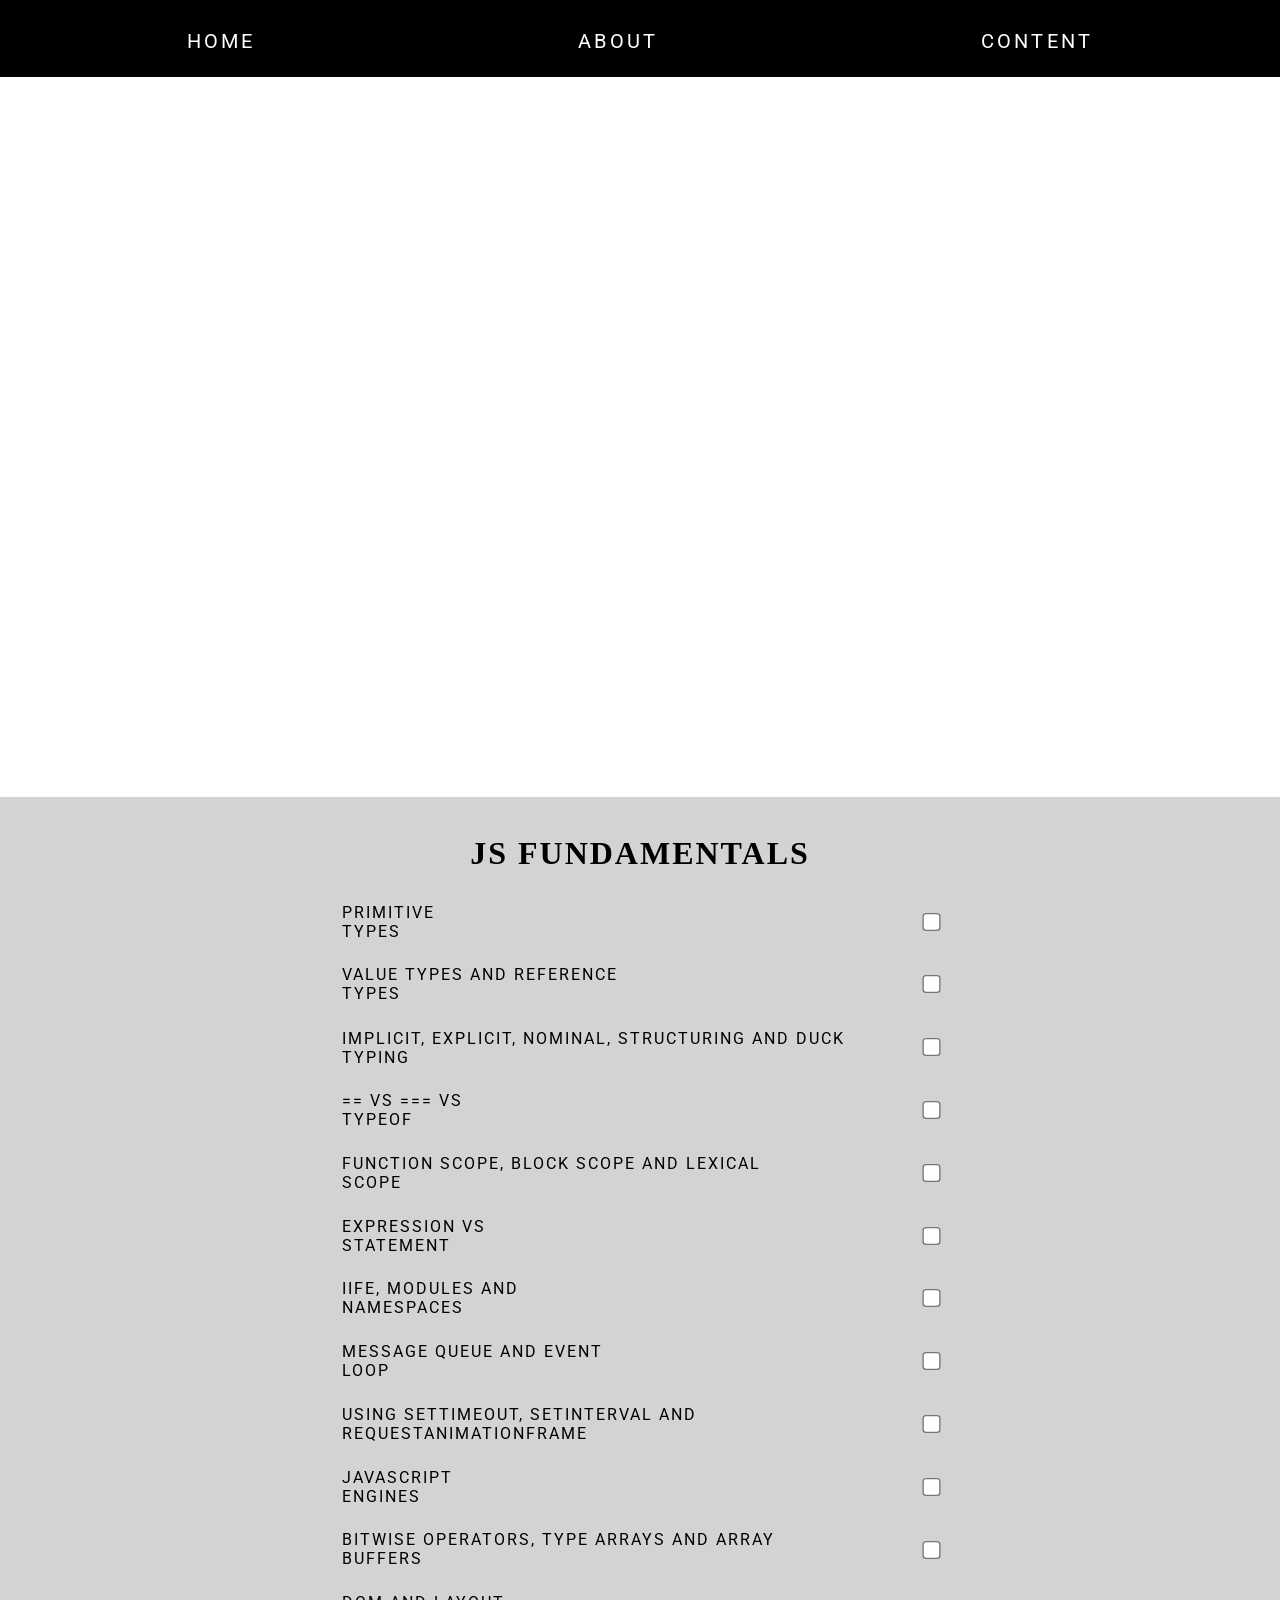
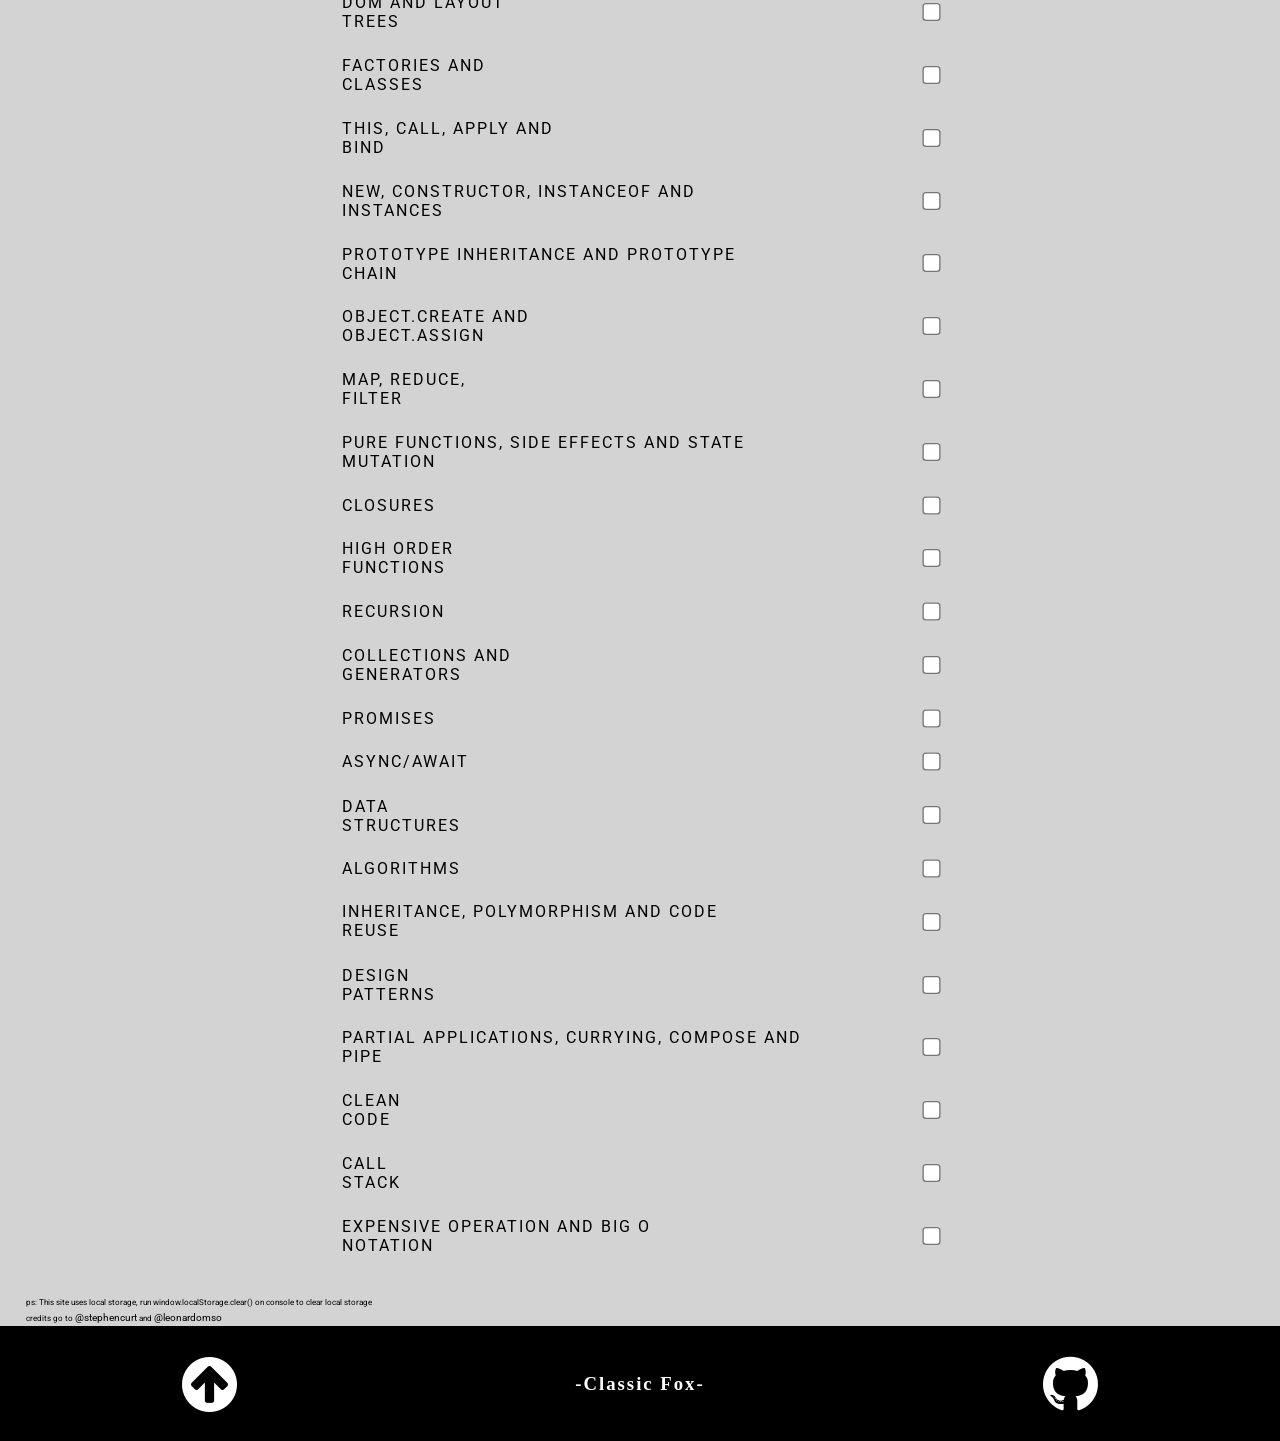
==== commit 5eb928e1: "re" ====
--- a/index.html
+++ b/index.html
@@ -30,33 +30,8 @@
         
       </div>
     </section>
-
-    <section class="section section-about">
-        <div id="about-avatar">
-            <h3>About This Thing</h3>
-            <img src="assets/images/profile_photo.jpg">
-        </div>
-
-        <div id="about-text-box">
-            <p>
-              <span>Hello</span> there, i'm Marasi, mar for short, welcome to my personal github site.
-              I'm currently a student at a fun and magical place called hacktiv8.
-              I like water, also air, preferably oxygen, but enough about me let's talk about the site.
-            </p>
-            <p>
-              <span>So</span> i read an article on medium about how a javascript enthusiasts should learn about
-              a bunch of js fundamentals in order to master the craft. While i agree with them,
-              i think they use the term fundamentals a bit loosely. Personally, i think some of them are 
-              pretty high up there, so don't get intimidated and just read what you want to read.
-            </p>
-            <p>
-              <span>A</span> while later i found out a dude'd already compiled a bunch of references on github, based on the article.
-              That gave me an idea to put them together and add a fun little checkbox incase i ever master those things.
-              So yeah, this site is intended for my personal use, 
-              but if you happen to stumble upon it, i hope it could be of any use to you. Cheers
-            </p>
-        </div>
-    </section>
+    
+<!-- content -->
 
     <section class="section section-main">
         <div id="main">
--- a/assets/stylesheets/main.css
+++ b/assets/stylesheets/main.css
@@ -5,13 +5,19 @@
   padding: 0;
 }
 
+:root {
+  font-size: 16px;
+}
+
 html {
-  width: 100%;
   height: 100%;
+  padding: auto;
 }
 
 body {
+  font-family: Roboto;
   min-height: 100%;
+  max-width: 100%;
   box-sizing: border-box;
 }
 
@@ -19,13 +25,11 @@
   display: flex;
 }
 
-/* Try Viewport */
-
-@media all and (max-width:800) {
-  #banner-hero {
-    height: 30vh;
-  }
-}
+/* Try Viewport */ 
+
+@media screen and (max-width:500) {
+
+} 
 
 /* Banner */
 .section-banner {
@@ -38,32 +42,35 @@
   display: flex;
   justify-content: space-around;
   background-color: black;
-}
-
-#banner-header a{
-  margin: 10px;
-  padding: 20px;
+  padding: 2%;
+}
+
+#banner-header a {
+  margin: 0.2%;
+  padding: 0.1%;
   color: white;
   text-decoration: none;
   font-family: Roboto;
-  font-size: 20px;
-  letter-spacing: 5px;
+  font-size: 1.25rem;
+  letter-spacing: 0.2rem;
 }
 
 #banner-hero {
-  height: 110vh;
-  background: url("../images/js.jpg");
-  background-size: cover;
+  background: url("../images/js.jpg") 0 0 no-repeat / cover;
+  padding-bottom: 56.25%; /* height/width x 100% so when it resizes the padding always follow the img */
+  height: 0;
+  text-align: center;
   filter: grayscale(1);
 }
 
 /* About */
 
 .section-about {
+  width: 100%;
   display: flex;
   flex-flow: column wrap;
   align-items: center;
-  background-color: whitesmoke;
+  background-color: white;
 }
 
 #about-avatar {
@@ -73,40 +80,44 @@
 }
 
 #about-avatar h3 {
-  margin: 20px;
-  font-family: Roboto;
-  letter-spacing: 2px;
-  font-size: 30px;
+  margin: 2%;
+  width: 100%;
+  font-family: "Open Sans";
+  letter-spacing: 0.125rem;
+  font-size: 2rem;
   text-transform: uppercase;
   font-weight: 700;
+  text-align: center;
+  
 }
 
 #about-avatar img{
   margin: 1%;
-  width: 100px;
-  height: 100px;
-  border: 1px solid whitesmoke;
-  border-radius: 50%;
+  width: 8%;
+  height: 8%;
+  border: 1px solid grey;
+  border-radius: 60%;
   transform: rotate(90deg);
   -webkit-transform: rotate(90deg);
   -moz-transform: rotate(90deg);
+  
 }
 
 #about-text-box {
-  margin: 10px 25%;
+  width: 50%;
   padding: 1%;
 }
 
 #about-text-box p {
   text-align: justify;
-  font-size: 16px;
+  font-size: 1rem;
   line-height: 26px;
-  letter-spacing: 1px;
+  letter-spacing: 1/16rem;
   margin-bottom: 3%;
 }
 
 #about-text-box span {
-  margin-left: 50px;
+  margin-left: 10%;
 }
 
 /* Main */
@@ -118,15 +129,15 @@
 }
 
 #main {
-  margin: 20px;
+  margin: 2%;
 }
 
 #main > h3 {
-  margin-top: 20px;
-  margin-bottom: 30px;
-  font-family: Roboto;
-  letter-spacing: 2px;
-  font-size: 30px;
+  margin-top: 2%;
+  margin-bottom: 3%;
+  font-family: "Open Sans";
+  letter-spacing: 0.125rem;
+  font-size: 2rem;
   text-transform: uppercase;
   font-weight: 700;
   text-align: center;
@@ -135,29 +146,29 @@
 #main-container {
   display: flex;
   flex-direction: column;
-  margin-bottom: 10px;
+  margin-bottom: 1%px;
 }
 
 #main-container div {
   display: flex;
   flex-direction: row;
   justify-content: space-between;
-  margin: 10px;
+  margin: 2%;
 }
 
 #main-container a{
-  font-family: Roboto;
-  letter-spacing: 1px;
-  font-size: 16px;
+  letter-spacing: 0.125rem;
+  font-size: 1rem;
   color: black;
   text-decoration: none;
   text-transform: uppercase;
   font-weight: 400;
-  padding: 10px 10px 10px 0px;
+  padding: 1% 1% 1% 0;
+  margin-bottom: 1%;
 }
 
 input[type="checkbox"] {
-  margin-left: 25px;
+  margin-left: 5%;
   transform: scale(1.4);
 }
 
@@ -196,16 +207,17 @@
   display: flex;
   flex-flow: row wrap;
   justify-content: space-around;
-  padding: 2px;
-  margin: 10px 0;
+  padding: 1%;
+  margin: 1% 0;
 }
 
 footer h3, footer h3 a, footer h3 a:hover, footer h3 a:visited {
   align-self: center;
   color: white;
-  letter-spacing: 2px;
-  text-align: center;
-  text-decoration: none;
+  letter-spacing: 0.125rem;
+  text-align: center;
+  text-decoration: none;
+  font-family: "Open Sans";
 }
 
 footer span a, footer span a:hover,  footer span a:visited {
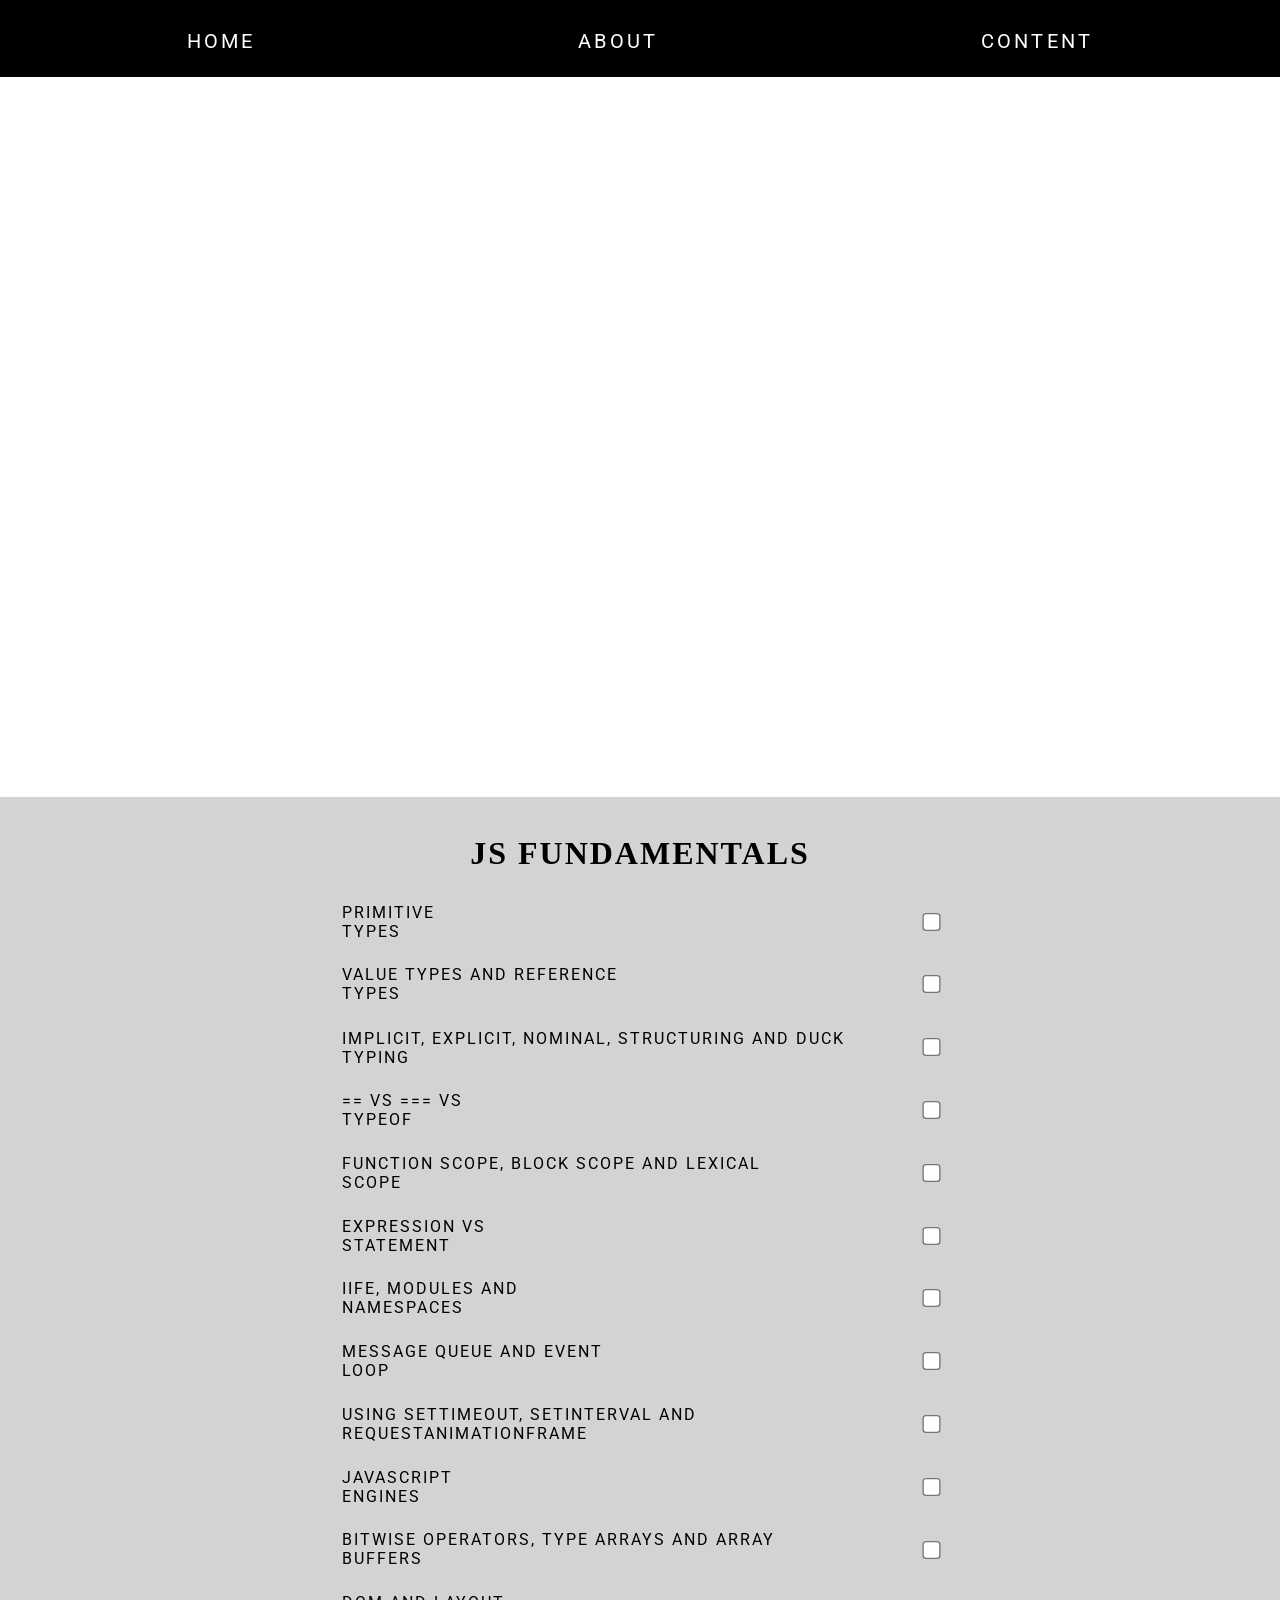
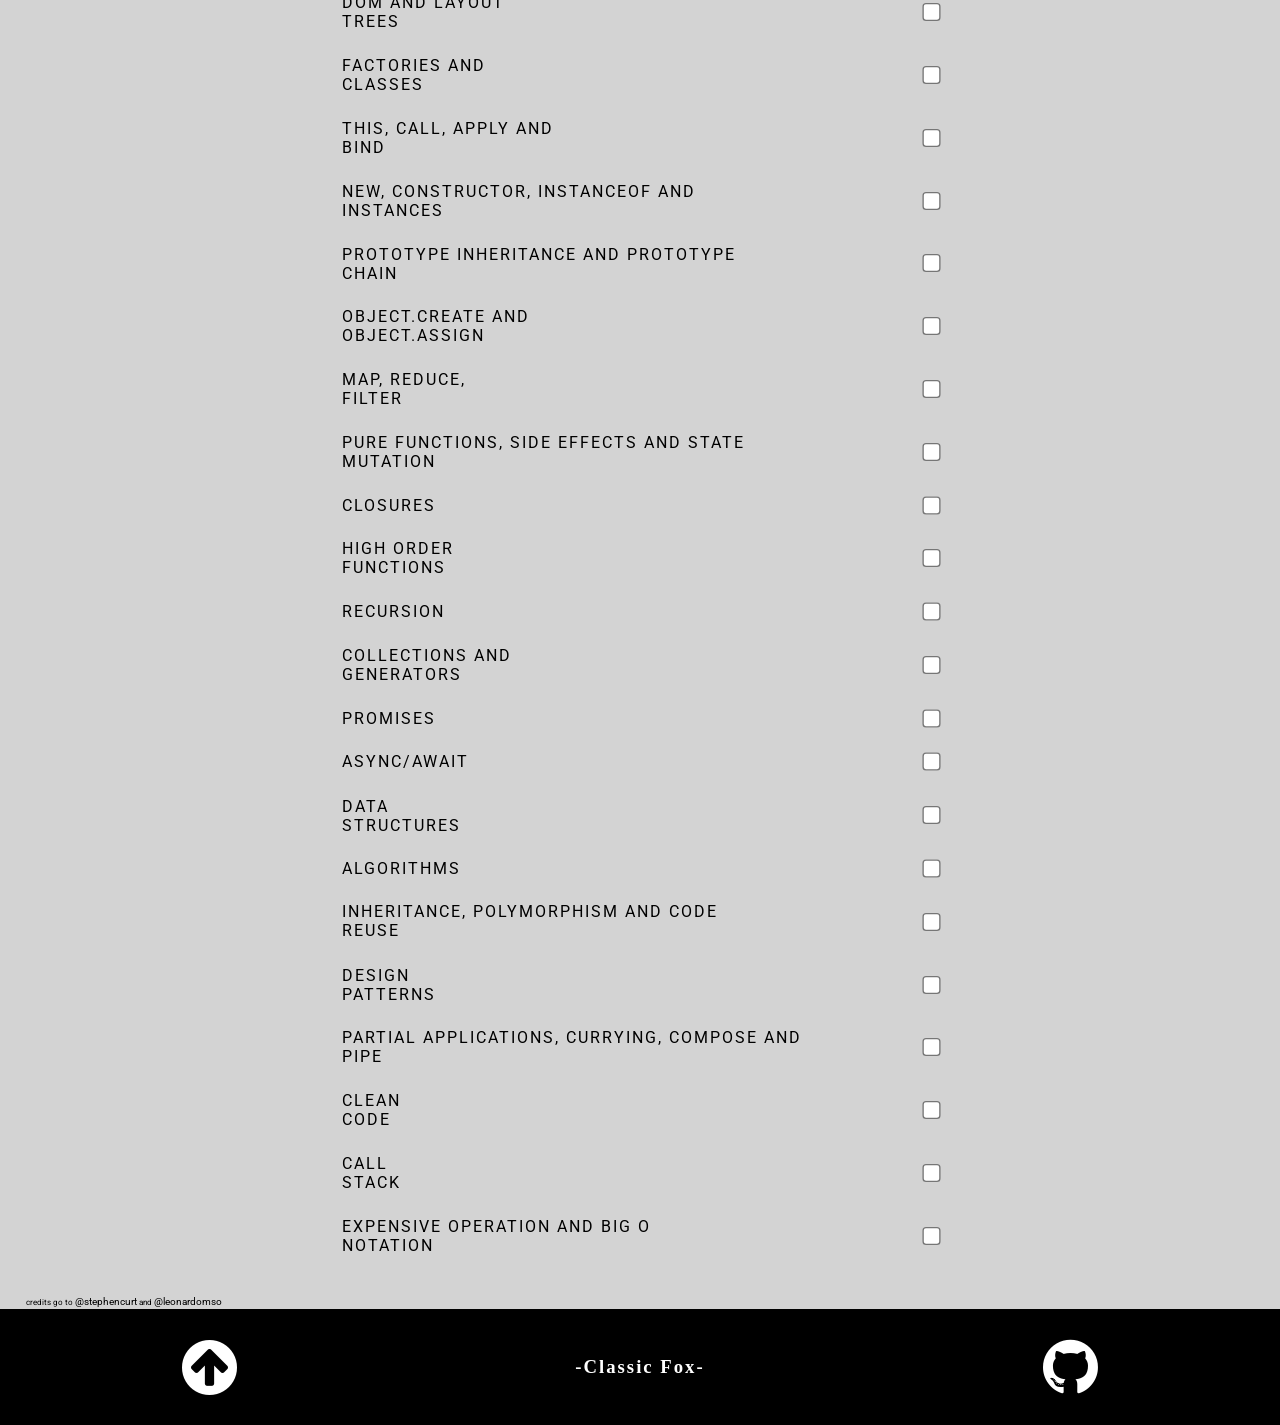
==== commit 71311232: "re" ====
--- a/index.html
+++ b/index.html
@@ -30,9 +30,8 @@
         
       </div>
     </section>
-    
-<!-- content -->
 
+   
     <section class="section section-main">
         <div id="main">
             <h3>JS FUNDAMENTALS</h3>
@@ -172,7 +171,6 @@
           </div>
         </div>
         <div id="main-post-script">
-          <p><sub>ps: This site uses local storage, run window.localStorage.clear() on console to clear local storage<sub></p>
           <p><sub>credits go to <a href="https://medium.com/@stephenthecurt/33-fundamentals-every-javascript-developer-should-know-13dd720a90d1">@stephencurt</a> and <a href="https://github.com/leonardomso/33-js-concepts">@leonardomso</a><sub></p>
         </div>
     </section>
